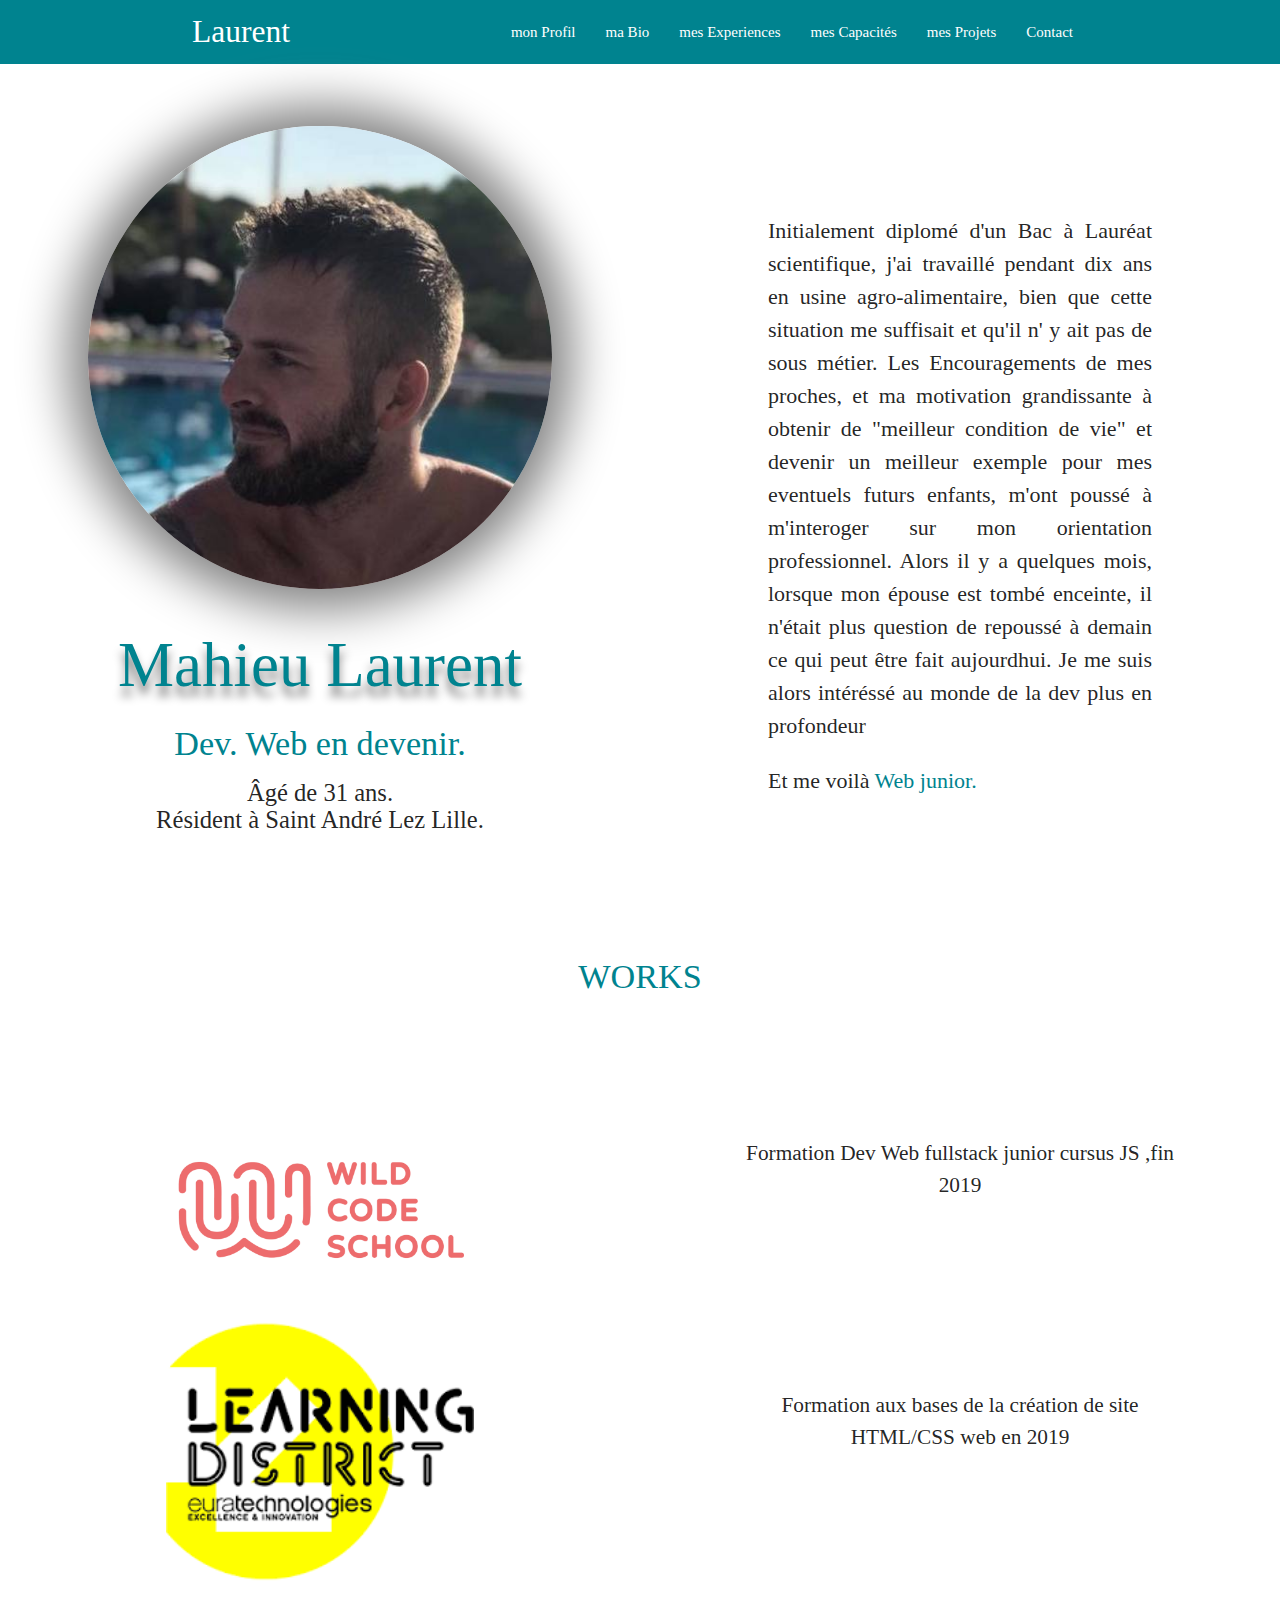
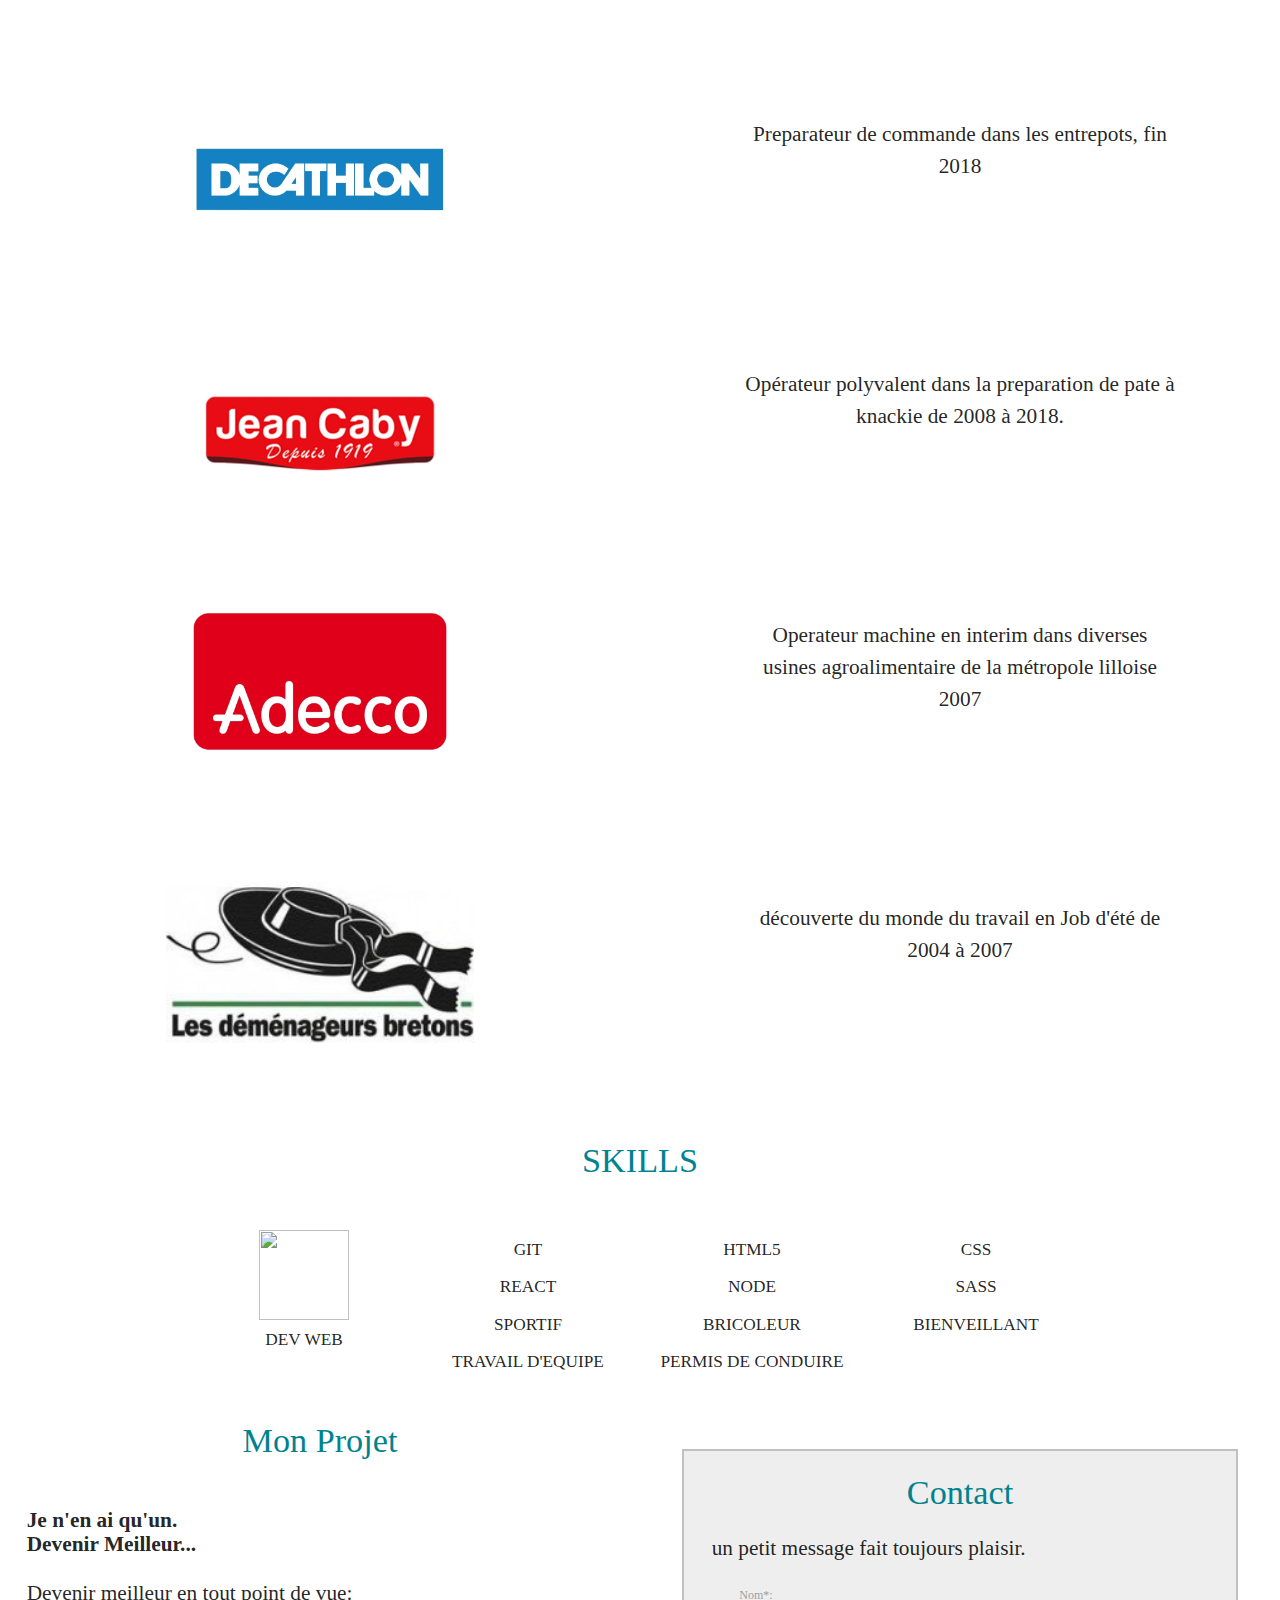
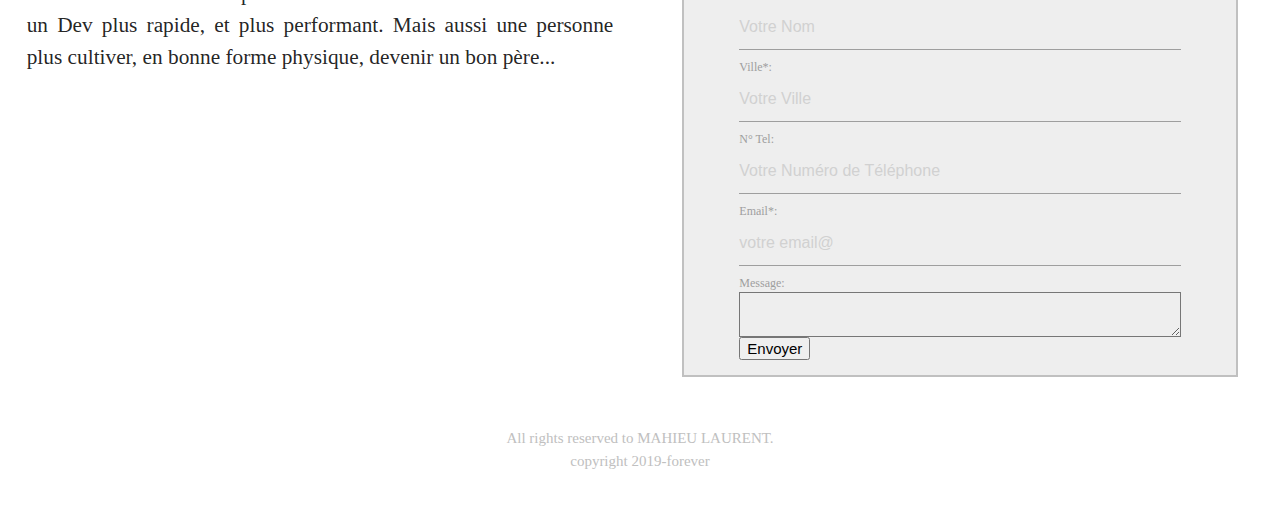
==== index.html @ 23ccf577 "changement de l'image de la wild et mise de couleur dans la fin du bio" ====
<html>
	<head>
		<title>CV de Laurent Mahieu</title>
		<meta charset="utf-8"/>
		<link rel="stylesheet" href="css/cv.css" type="text/css">
		<link rel="stylesheet" href="https://use.fontawesome.com/releases/v5.8.2/css/all.css" integrity="sha384-oS3vJWv+0UjzBfQzYUhtDYW+Pj2yciDJxpsK1OYPAYjqT085Qq/1cq5FLXAZQ7Ay" crossorigin="anonymous">
		 <!--Import Google Icon Font-->
      <link href="https://fonts.googleapis.com/icon?family=Material+Icons" rel="stylesheet">
      <!--Import materialize.css-->
      <link type="text/css" rel="stylesheet" href="css/materialize.min.css"  media="screen,projection"/>

      <!--Let browser know website is optimized for mobile-->
      <meta name="viewport" content="width=device-width, initial-scale=1.0"/>
	</head>
	
	
	<body>
		<nav class="cyan darken-3" role="navigation">
    <div class="nav-wrapper container"><a id="logo-container" href="#" class="brand-logo">Laurent</a>
      <ul class="right hide-on-med-and-down">
        <li><a href="#profil">mon Profil</a></li>
        <li><a href="#bio">ma Bio</a></li>
        <li><a href="#works">mes Experiences</a></li>
        <li><a href="#skills">mes Capacités</a></li>
        <li><a href="#project">mes Projets</a></li>
        <li><a href="#contact">Contact</a></li>
      </ul>

      <ul id="nav-mobile" class="sidenav">
		<li><a href="#profil">mon Profil</a></li>
		<li><a href="#bio">ma Bio</a></li>
        <li><a href="#works">mes Experiences</a></li>
        <li><a href="#skills">mes Capacités</a></li>
        <li><a href="#project">mes Projets</a></li>
        <li><a href="#contact">Contact</a></li>
      </ul>
      <a href="#" data-target="nav-mobile" class="sidenav-trigger"><i class="material-icons">menu</i></a>
    </div>
  </nav>
	<div class="row">
		<div id="profil" class="col s12 l6 center">
			<img src="img/profil.jpg" alt="photo de moi" />
			<h1 class="cyan-text text-darken-3">Mahieu Laurent</h1>
			<h4 class="cyan-text text-darken-3">Dev. Web en devenir.</h4>
			<h5>Âgé de 31 ans.<br>
			Résident à Saint André Lez Lille.</h5>
		</div>
		<div id="bio" class="col s12 l6">
		<p>Initialement diplomé d'un Bac à Lauréat scientifique, j'ai travaillé pendant dix ans en usine agro-alimentaire, 
			bien que cette situation me suffisait et qu'il n' y ait pas de sous métier. Les Encouragements de mes proches, 
			et ma motivation grandissante à obtenir de "meilleur condition de vie" et devenir un meilleur exemple pour 
			mes eventuels futurs enfants, m'ont poussé à m'interoger sur mon orientation professionnel. 
			Alors il y a quelques mois, lorsque mon épouse est tombé enceinte, il n'était plus question de repoussé à demain 
			ce qui peut être fait aujourdhui. Je me suis alors intéréssé au monde de la dev plus en profondeur</p>
		<p>Et me voilà <span class="cyan-text text-darken-3"> Web junior.</span></p>
		</div>
	</div>
	<div class="row">
		<div id="works" class="col s12 center">
			<h4 class="center cyan-text text-darken-3">WORKS</h4>
			<div class="row">
				<div class=" col s12 m6">
					<img src="img/wild.png" alt="Wild Code School logo" width="50%"/>
				</div>
				<div class=" col s12 m6">
						<p>Formation Dev Web fullstack junior cursus JS ,fin 2019</p>
				</div>
			</div>
			<div class="row">
				<div class=" col s12 m6">
					<img src="img/b-tech.png" alt="learning district logo" width="50%"/>
				</div>
				<div class=" col s12 m6">
						<p>Formation aux bases de la création de site HTML/CSS web en 2019</p>
				</div>
			</div>
			<div class="row">
				<div class=" col s12 m6">
					<img src="img/Decathlon.jpg" alt="Decathlon logo" width="50%"/>
				</div>
				<div class=" col s12 m6">
					<p>Preparateur de commande dans les entrepots, fin 2018</p>
				</div>
			</div>
			<div class="row">
				<div class=" col s12 m6">
					<img src="img/jeancaby.jpg" alt="Jean Caby logo" width="50%"/>
				</div>
				<div class=" col s12 m6">
					<p>Opérateur polyvalent dans la preparation de pate à knackie de 2008 à 2018.</p>
				</div>
			</div>
			<div class="row">
				<div class=" col s12 m6">
					<img src="img/adecco.jpg" alt="Adecco logo" width="50%"/>
				</div>
				<div class=" col s12 m6">
					<p>Operateur machine en interim dans diverses usines agroalimentaire de la métropole lilloise 2007</p>
				</div>
			</div>
			<div class="row">
				<div class=" col s12 m6">
					<img src="img/demenageur.jpg" alt="Déménageurs Bretons logo" width="50%"/>
				</div>
				<div class=" col s12 m6">
					<p>découverte du monde du travail en Job d'été de 2004 à 2007</p>
				</div>
			</div>
		</div>
	</div>	
	<div id="skills">
		<h4 class="center s12 m12 l12 cyan-text text-darken-3">SKILLS</h4>
		<div class="container">
			<div class="row">
				<div class="col s6 m3 center">
					<img src="https://www.sudwatsu.com/images/weblogo.png" width="90px">
					<h6>DEV WEB</h6>
				</div>
				<div class="col s6 m3 center">
					<i class="fab fa-git-square fa-5x"></i>
					<h6>GIT</h6>
				</div>
				<div class="col s6 m3 center">
					<i class="fab fa-html5 fa-5x"></i>
					<h6>HTML5</h6>
				</div>
				<div class="col s6 m3 center">
					<i class="fab fa-css3-alt fa-5x"></i>
					<h6>CSS </h6>
				</div>
				<div class="col s6 m3 center">
					<i class="fab fa-react fa-5x"></i>
					<h6>REACT </h6>
				</div>
				<div class="col s6 m3 center">
					<i class="fab fa-node fa-5x"></i>
					<h6>NODE</h6>
				</div>
				<div class="col s6 m3 center">
					<i class="fab fa-sass fa-5x"></i>
					<h6>SASS</h6>
				</div>
				<div class="col s6 m3 center">
					<i class="fas fa-running fa-5x"></i>
					<h6>SPORTIF</h6>
				</div>
				<div class="col s6 m3 center">
					<i class="fas fa-hammer fa-5x"></i>
					<h6>BRICOLEUR</h6>
				</div>
				
				<div class="col s6 m3 center">
					<i class="fas fa-hands-helping fa-5x"></i>
					<h6>BIENVEILLANT</h6>
				</div>
				<div class="col s6 m3 center">
					<i class="fas fa-users fa-5x"></i>
					<h6>TRAVAIL D'EQUIPE</h6>
				</div>
				<div class="col s6 m3 center">
					<i class="fas fa-car fa-5x"></i>
					<h6>PERMIS DE CONDUIRE</h6>
				</div>
			</div>
		</div>
	</div>
	<div class="row">
		<div id="project" class="col s12 m6">
			<h4 class="center cyan-text text-darken-3">Mon Projet</h4>
			<h6>Je n'en ai qu'un.<br>Devenir Meilleur...</h6>
			<p>Devenir meilleur en tout point de vue:<br> 
			un Dev plus rapide, et plus performant. Mais aussi une personne plus cultiver, 
			en bonne forme physique, devenir un bon père...</p>
		<!--	<img class="hache" src="img/hache.jpg" alt="l'hache prise" width="30%" />
			<img class="echo" src="img/annaëlle.jpg" alt="1ère echo" width="30%" />
			<img class="ln" src="img/ln.jpg" alt="nous" width="30%" />-->
		
		</div>
		<div id="section4" class="col s12 m6">
		<div id="contact" class="grey lighten-3">
				<h4 class="center cyan-text text-darken-3">Contact </h4>
					<p>un petit message fait toujours plaisir.</p>
				  <div class="wrapper">
					<div id="contact_form">
					<form name="form1" id="ff" method="POST" action="mailto:mahieu.l@hotmail.fr">
					
						<label>
							<span>Nom*:</span>
							<input type="text" placeholder="Votre Nom" name="name" id="name" required >
						</label>
				 
						<label>
							<span>Ville*:</span>
							<input type="text" placeholder="Votre Ville" name="city" id="city" required>
						</label>
				 
						<label>
							<span>N° Tel:</span>
							<input type="tel" placeholder="Votre Numéro de Téléphone" name="phone" id="phone">
						</label>
				 
						<label>
							<span>Email*:</span>
							<input type="email" placeholder="votre email@" name="email" id="email" required>
						</label>
				 
						<label>
							<span>Message:</span><br>
							<textarea name="monmessage" id="monmessage" rows="4" cols="60"></textarea>
					   </label>
						<input class="sendButton" type="submit" name="Submit" value="Envoyer">
				 
					</form>
					</div>
				   </div>
				 
				</div>
	</div>
	<footer>
			<p>All rights reserved to MAHIEU LAURENT.<br>
			copyright <i class="far fa-copyright"></i> 2019-forever</p>
	</footer>
	
	
	<script src="https://code.jquery.com/jquery-2.1.1.min.js"></script>
	<script src="../../bin/materialize.js"></script>
	<script src="js/init.js"></script>	
	<!--JavaScript at end of body for optimized loading-->
    <script type="text/javascript" src="js/materialize.min.js"></script>
	</body>
</html>
---- css/cv.css ----
body{background-color: white;}

nav{background-color: silver;}
*{font-family:times }



#profil{background-color: white;}
#profil img{width:75%;
	border-radius:100%;
	box-shadow: 0 0 50px 20px grey;
	margin-top: 10%;
	-webkit-transition: all 0.7s linear;
	transition: all 0.7s linear 0s;}
#profil img:hover{-webkit-transform: scale(1.1);			/* scale =echelle, la taille*/
	transform: scale(1.1);
	box-shadow: 0 0 50px 5px grey;}
#profil h1{text-shadow: 0px 10px 10px grey;}
#profil h5{margin-bottom: 10%}





#bio{background-color: white;
	text-align: justify;
	font-size: 16.5pt;
	padding: 10% 10% 0% 10%;}




#works{background-color: white;
	padding-top: 20px;
	padding-bottom: 50px}
#works h4{margin-bottom: 50px;}
#works p{font-size: 16pt;
	margin:15% 15% 12% 15%;}



#skills{background-color: white;}
#skills h4{ margin-bottom: 50px;}
#skills i{color: #0084C8;
	margin-top: 20px;}


	
#project{background-color: white}

#project h6{font-size: 16pt;
	font-weight:bold;
	margin-top: 50px;
	margin-left: 2.5%;}
#project p{font-size: 16pt;
	text-align: justify;
	margin-left: 2.5%;
	margin-right: 2.5%;}
#project img{margin-left: 2.5%;
	margin-bottom: 50px;
	-webkit-transition: all 0.7s linear;
	transition: all 0.7s linear 0s;}
.echo:hover{-webkit-transform: scale(2);
	transform: scale(2);}
.hache:hover{-webkit-transform: scale(2) translate(50%);
	transform: scale(2) translate(50%);}
.ln:hover{-webkit-transform: scale(2) translate(-50%);
	transform: scale(2) translate(-50%);}



#contact{width:90%;
	background-color: white;
	border:2px solid silver;
	margin-top:50px;
	margin-bottom: 50px;
	margin-left: 5%;
	margin-right: 5%;}
#contact p{font-size: 16pt;
	margin-left: 5%;}


.wrapper{width:80%;
	margin-left: 10%;}


footer{background-color: white;
	color:silver;
	text-align: center;}
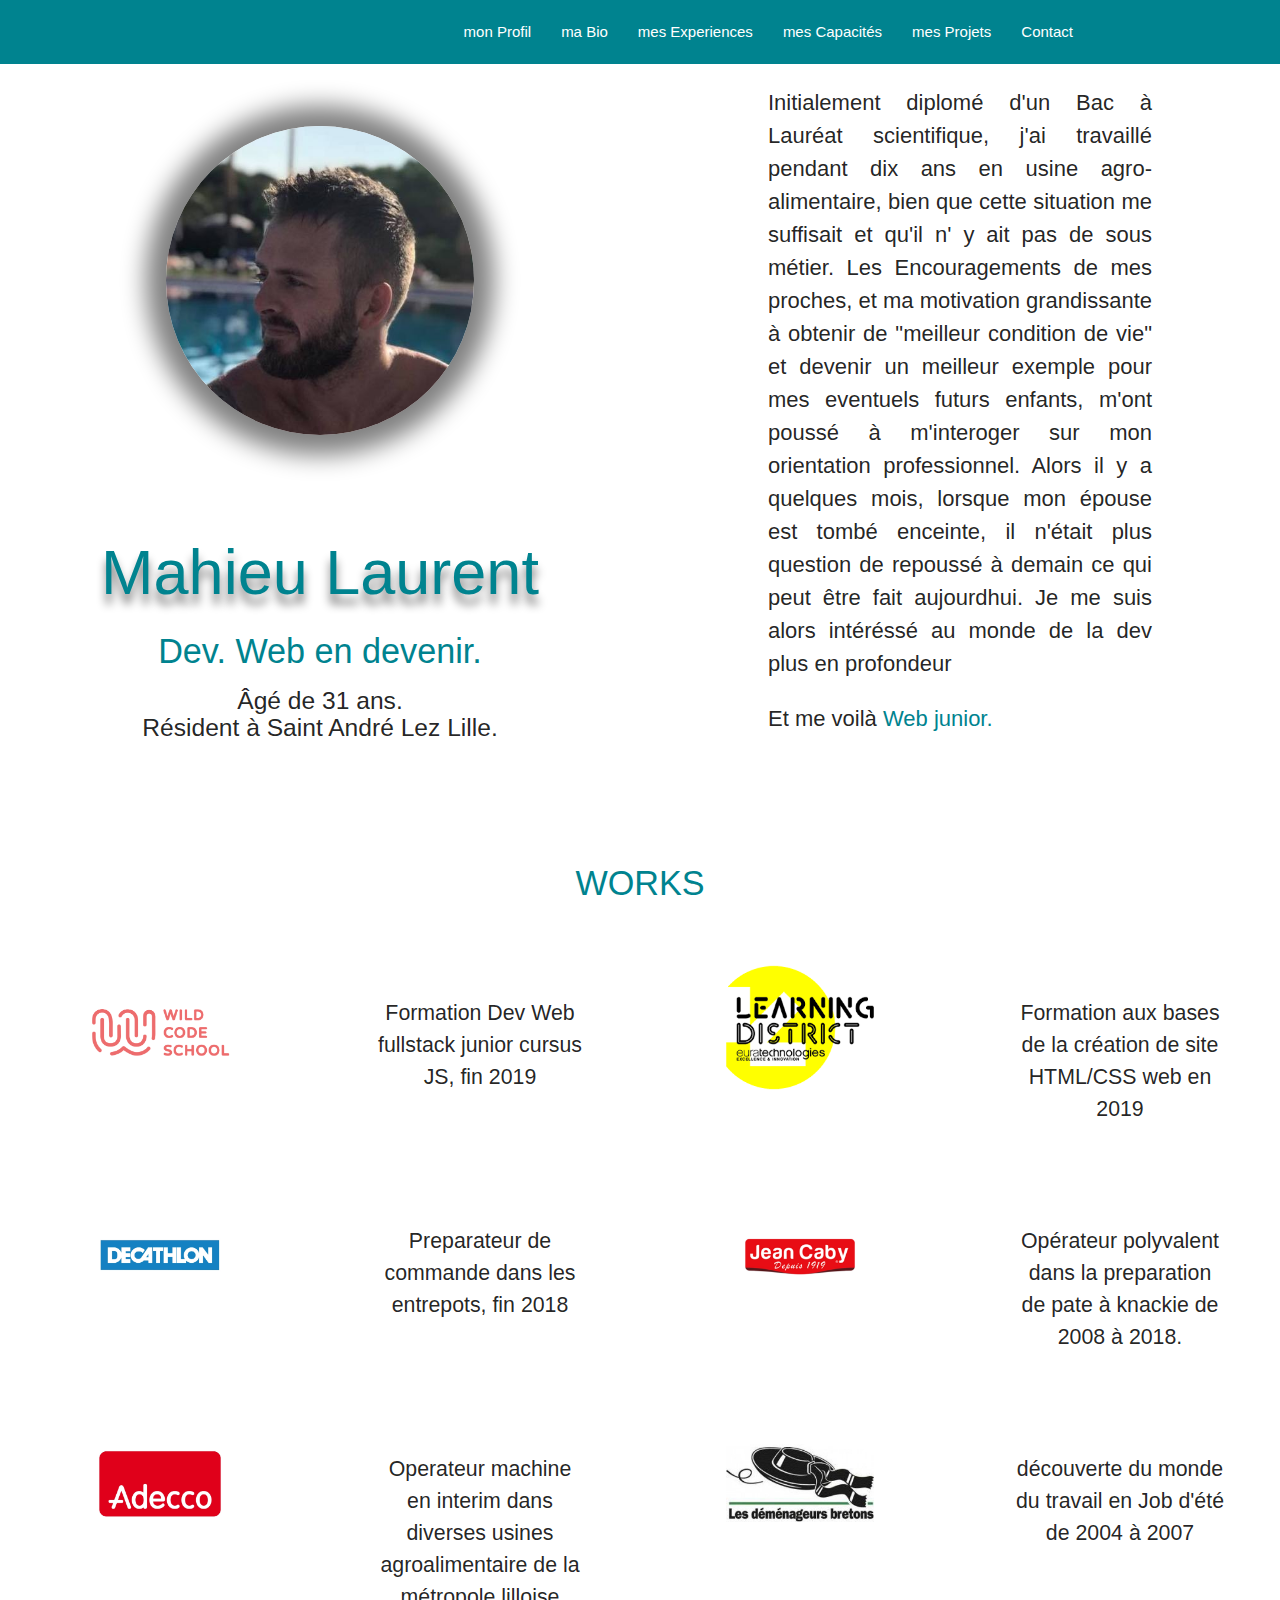
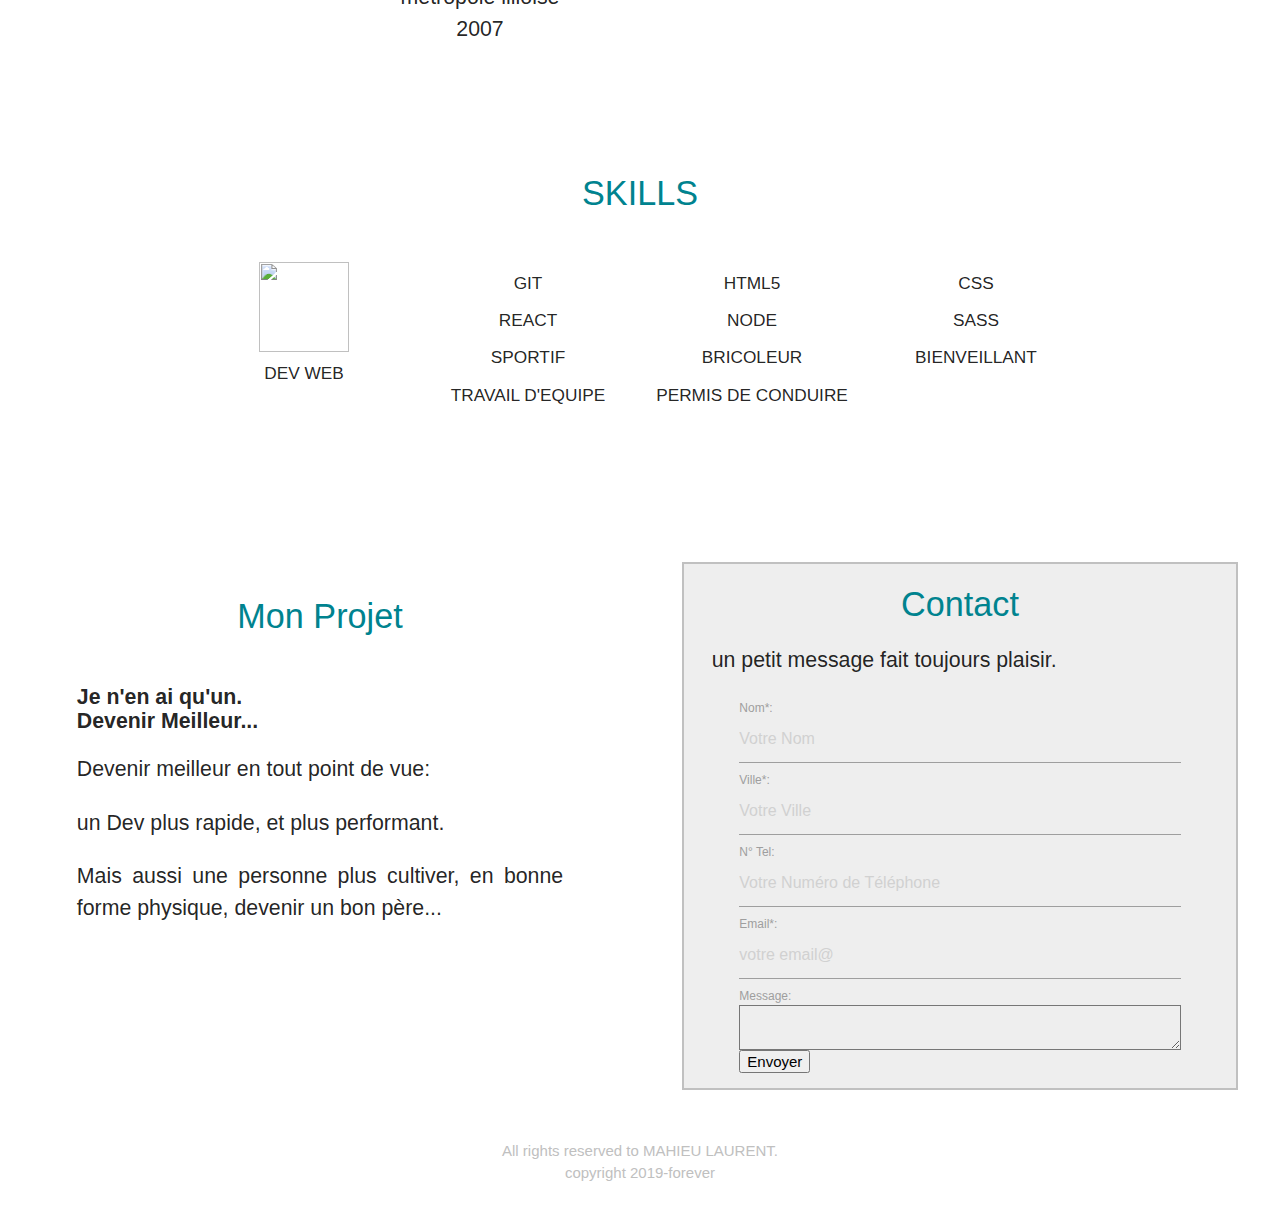
==== commit e51524d4: "ajout linkedin + petit ajustement .." ====
--- a/index.html
+++ b/index.html
@@ -16,8 +16,8 @@
 	
 	<body>
 		<nav class="cyan darken-3" role="navigation">
-    <div class="nav-wrapper container"><a id="logo-container" href="#" class="brand-logo">Laurent</a>
-      <ul class="right hide-on-med-and-down">
+    <div class="nav-wrapper container">
+	  <ul class="right hide-on-med-and-down">
         <li><a href="#profil">mon Profil</a></li>
         <li><a href="#bio">ma Bio</a></li>
         <li><a href="#works">mes Experiences</a></li>
@@ -59,50 +59,44 @@
 		<div id="works" class="col s12 center">
 			<h4 class="center cyan-text text-darken-3">WORKS</h4>
 			<div class="row">
-				<div class=" col s12 m6">
+				<div class=" col s12 m3">
 					<img src="img/wild.png" alt="Wild Code School logo" width="50%"/>
 				</div>
-				<div class=" col s12 m6">
-						<p>Formation Dev Web fullstack junior cursus JS ,fin 2019</p>
-				</div>
-			</div>
-			<div class="row">
-				<div class=" col s12 m6">
+				<div class=" col s12 m3">
+						<p>Formation Dev Web fullstack junior cursus JS, fin 2019</p>
+				</div>
+				<div class=" col s12 m3">
 					<img src="img/b-tech.png" alt="learning district logo" width="50%"/>
 				</div>
-				<div class=" col s12 m6">
+				<div class=" col s12 m3">
 						<p>Formation aux bases de la création de site HTML/CSS web en 2019</p>
 				</div>
 			</div>
 			<div class="row">
-				<div class=" col s12 m6">
+				<div class=" col s12 m3">
 					<img src="img/Decathlon.jpg" alt="Decathlon logo" width="50%"/>
 				</div>
-				<div class=" col s12 m6">
+				<div class=" col s12 m3">
 					<p>Preparateur de commande dans les entrepots, fin 2018</p>
 				</div>
-			</div>
-			<div class="row">
-				<div class=" col s12 m6">
+				<div class=" col s12 m3">
 					<img src="img/jeancaby.jpg" alt="Jean Caby logo" width="50%"/>
 				</div>
-				<div class=" col s12 m6">
+				<div class=" col s12 m3">
 					<p>Opérateur polyvalent dans la preparation de pate à knackie de 2008 à 2018.</p>
 				</div>
 			</div>
 			<div class="row">
-				<div class=" col s12 m6">
+				<div class=" col s12 m3">
 					<img src="img/adecco.jpg" alt="Adecco logo" width="50%"/>
 				</div>
-				<div class=" col s12 m6">
+				<div class=" col s12 m3">
 					<p>Operateur machine en interim dans diverses usines agroalimentaire de la métropole lilloise 2007</p>
 				</div>
-			</div>
-			<div class="row">
-				<div class=" col s12 m6">
+				<div class=" col s12 m3">
 					<img src="img/demenageur.jpg" alt="Déménageurs Bretons logo" width="50%"/>
 				</div>
-				<div class=" col s12 m6">
+				<div class=" col s12 m3">
 					<p>découverte du monde du travail en Job d'été de 2004 à 2007</p>
 				</div>
 			</div>
@@ -168,12 +162,10 @@
 		<div id="project" class="col s12 m6">
 			<h4 class="center cyan-text text-darken-3">Mon Projet</h4>
 			<h6>Je n'en ai qu'un.<br>Devenir Meilleur...</h6>
-			<p>Devenir meilleur en tout point de vue:<br> 
-			un Dev plus rapide, et plus performant. Mais aussi une personne plus cultiver, 
+			<p>Devenir meilleur en tout point de vue:</p> 
+			<p>un Dev plus rapide, et plus performant.</p>
+			<p>Mais aussi une personne plus cultiver, 
 			en bonne forme physique, devenir un bon père...</p>
-		<!--	<img class="hache" src="img/hache.jpg" alt="l'hache prise" width="30%" />
-			<img class="echo" src="img/annaëlle.jpg" alt="1ère echo" width="30%" />
-			<img class="ln" src="img/ln.jpg" alt="nous" width="30%" />-->
 		
 		</div>
 		<div id="section4" class="col s12 m6">
@@ -217,8 +209,10 @@
 				</div>
 	</div>
 	<footer>
+			<a href="https://www.linkedin.com/in/laurent-mahieu-052843135/"><i class="fab fa-linkedin fa-3x"></i></a>
 			<p>All rights reserved to MAHIEU LAURENT.<br>
 			copyright <i class="far fa-copyright"></i> 2019-forever</p>
+			
 	</footer>
 	
 	
--- a/css/cv.css
+++ b/css/cv.css
@@ -1,15 +1,15 @@
 body{background-color: white;}
 
 nav{background-color: silver;}
-*{font-family:times }
+*{font-family:Helvetica, Arial, sans-serif}
 
 
 
 #profil{background-color: white;}
-#profil img{width:75%;
+#profil img{width:50%;
 	border-radius:100%;
-	box-shadow: 0 0 50px 20px grey;
-	margin-top: 10%;
+	box-shadow: 0 0 25px 20px grey;
+	margin: 10%;
 	-webkit-transition: all 0.7s linear;
 	transition: all 0.7s linear 0s;}
 #profil img:hover{-webkit-transform: scale(1.1);			/* scale =echelle, la taille*/
@@ -25,7 +25,7 @@
 #bio{background-color: white;
 	text-align: justify;
 	font-size: 16.5pt;
-	padding: 10% 10% 0% 10%;}
+	padding: 0 10% 0% 10%;}
 
 
 
@@ -39,15 +39,15 @@
 
 
 
-#skills{background-color: white;}
+#skills{background-color: white; margin-bottom: 100px;}
 #skills h4{ margin-bottom: 50px;}
 #skills i{color: #0084C8;
 	margin-top: 20px;}
 
 
 	
-#project{background-color: white}
-
+#project{background-color: white;
+	padding: 5%;}
 #project h6{font-size: 16pt;
 	font-weight:bold;
 	margin-top: 50px;
@@ -56,17 +56,6 @@
 	text-align: justify;
 	margin-left: 2.5%;
 	margin-right: 2.5%;}
-#project img{margin-left: 2.5%;
-	margin-bottom: 50px;
-	-webkit-transition: all 0.7s linear;
-	transition: all 0.7s linear 0s;}
-.echo:hover{-webkit-transform: scale(2);
-	transform: scale(2);}
-.hache:hover{-webkit-transform: scale(2) translate(50%);
-	transform: scale(2) translate(50%);}
-.ln:hover{-webkit-transform: scale(2) translate(-50%);
-	transform: scale(2) translate(-50%);}
-
 
 
 #contact{width:90%;
@@ -86,4 +75,5 @@
 
 footer{background-color: white;
 	color:silver;
-	text-align: center;}+	text-align: center;}
+.fa-linkedin{color: navy;}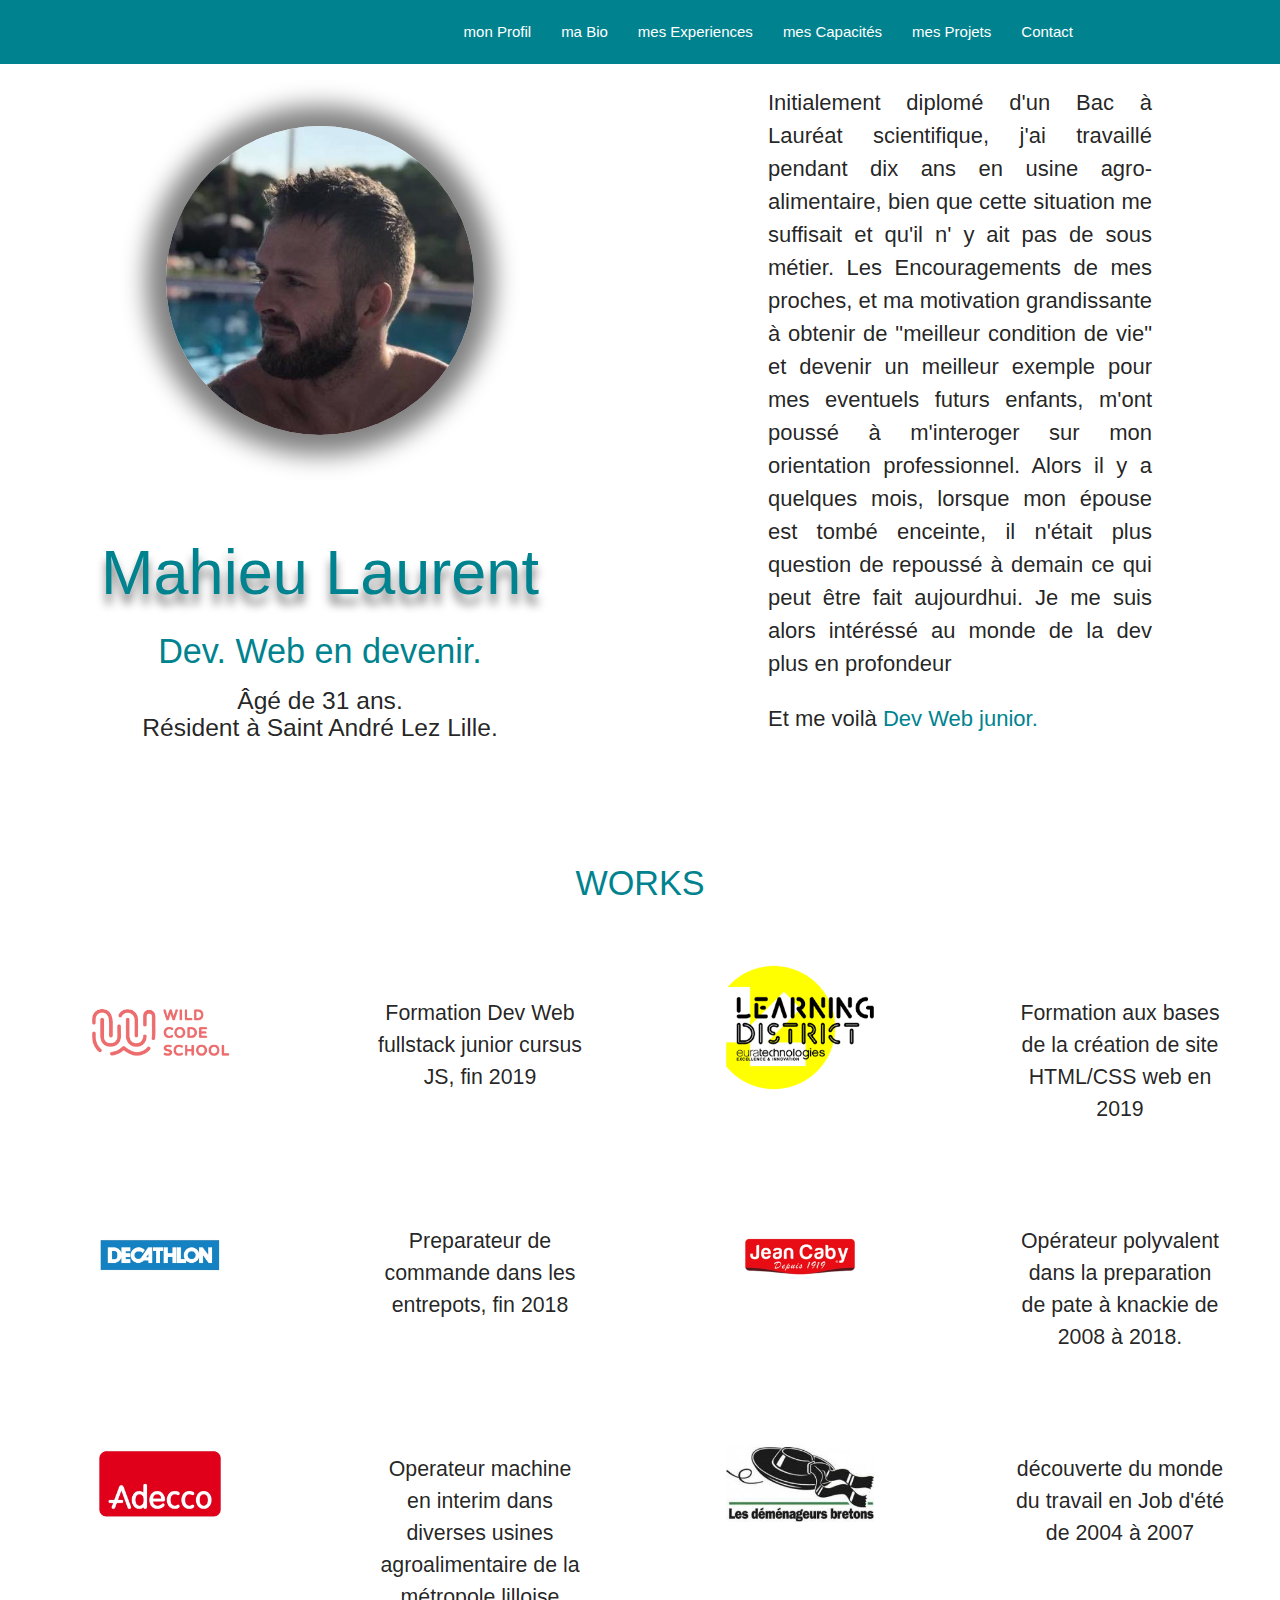
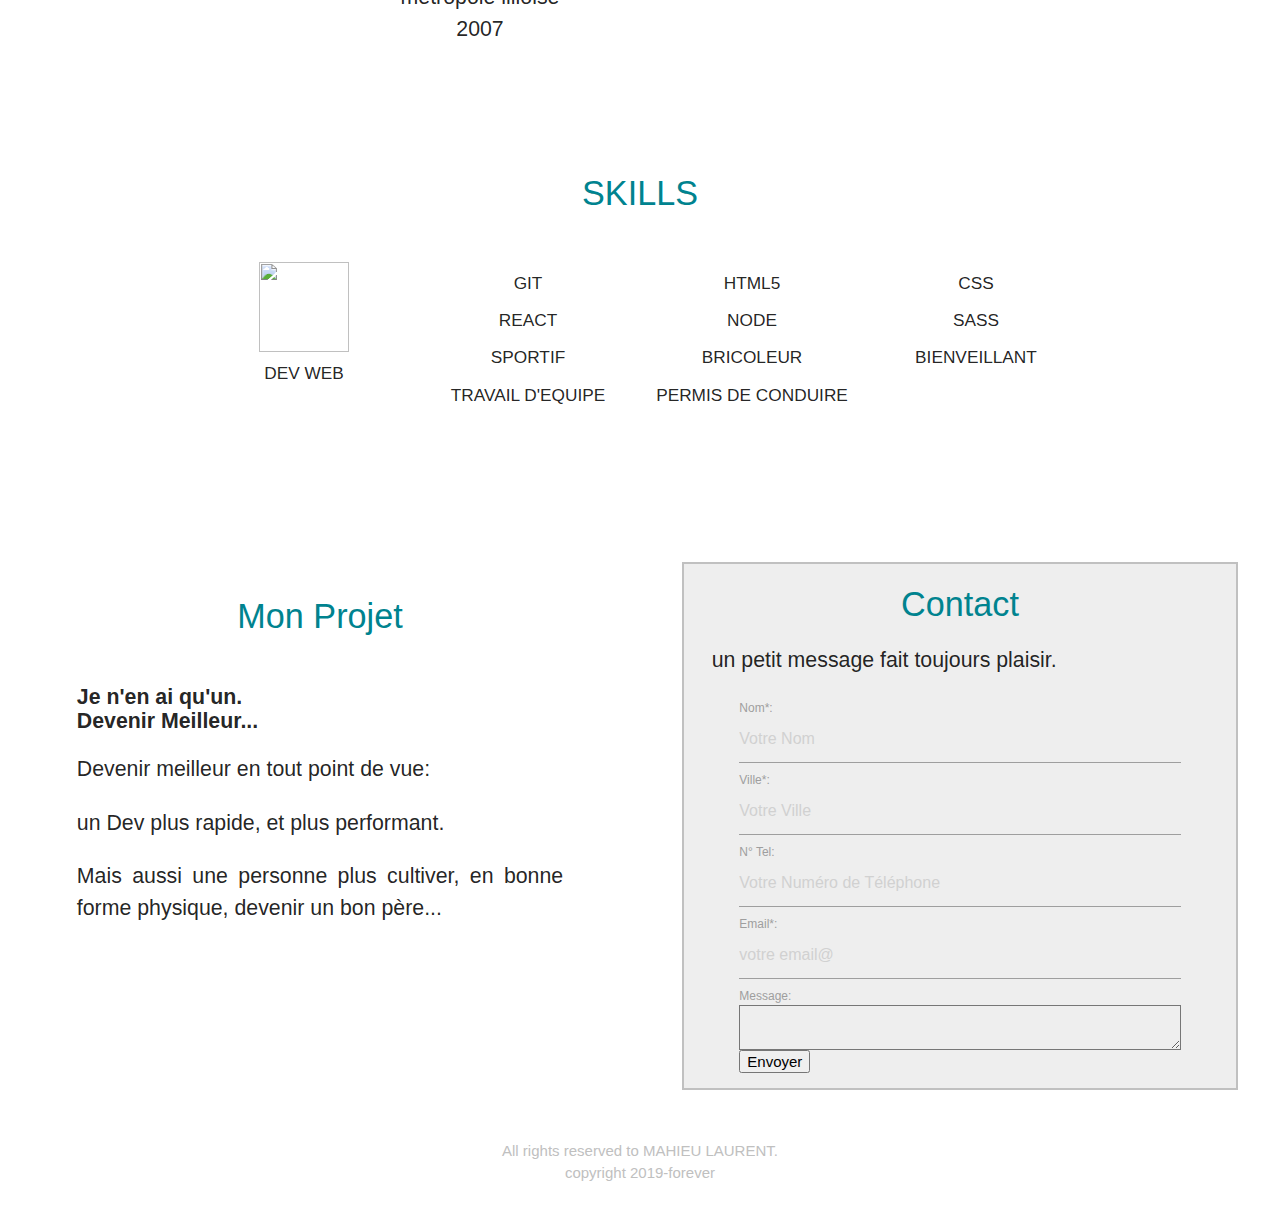
==== commit 305c2a03: "j'avais oublié un mot dans le bio" ====
--- a/index.html
+++ b/index.html
@@ -52,7 +52,7 @@
 			mes eventuels futurs enfants, m'ont poussé à m'interoger sur mon orientation professionnel. 
 			Alors il y a quelques mois, lorsque mon épouse est tombé enceinte, il n'était plus question de repoussé à demain 
 			ce qui peut être fait aujourdhui. Je me suis alors intéréssé au monde de la dev plus en profondeur</p>
-		<p>Et me voilà <span class="cyan-text text-darken-3"> Web junior.</span></p>
+		<p>Et me voilà <span class="cyan-text text-darken-3"> Dev Web junior.</span></p>
 		</div>
 	</div>
 	<div class="row">
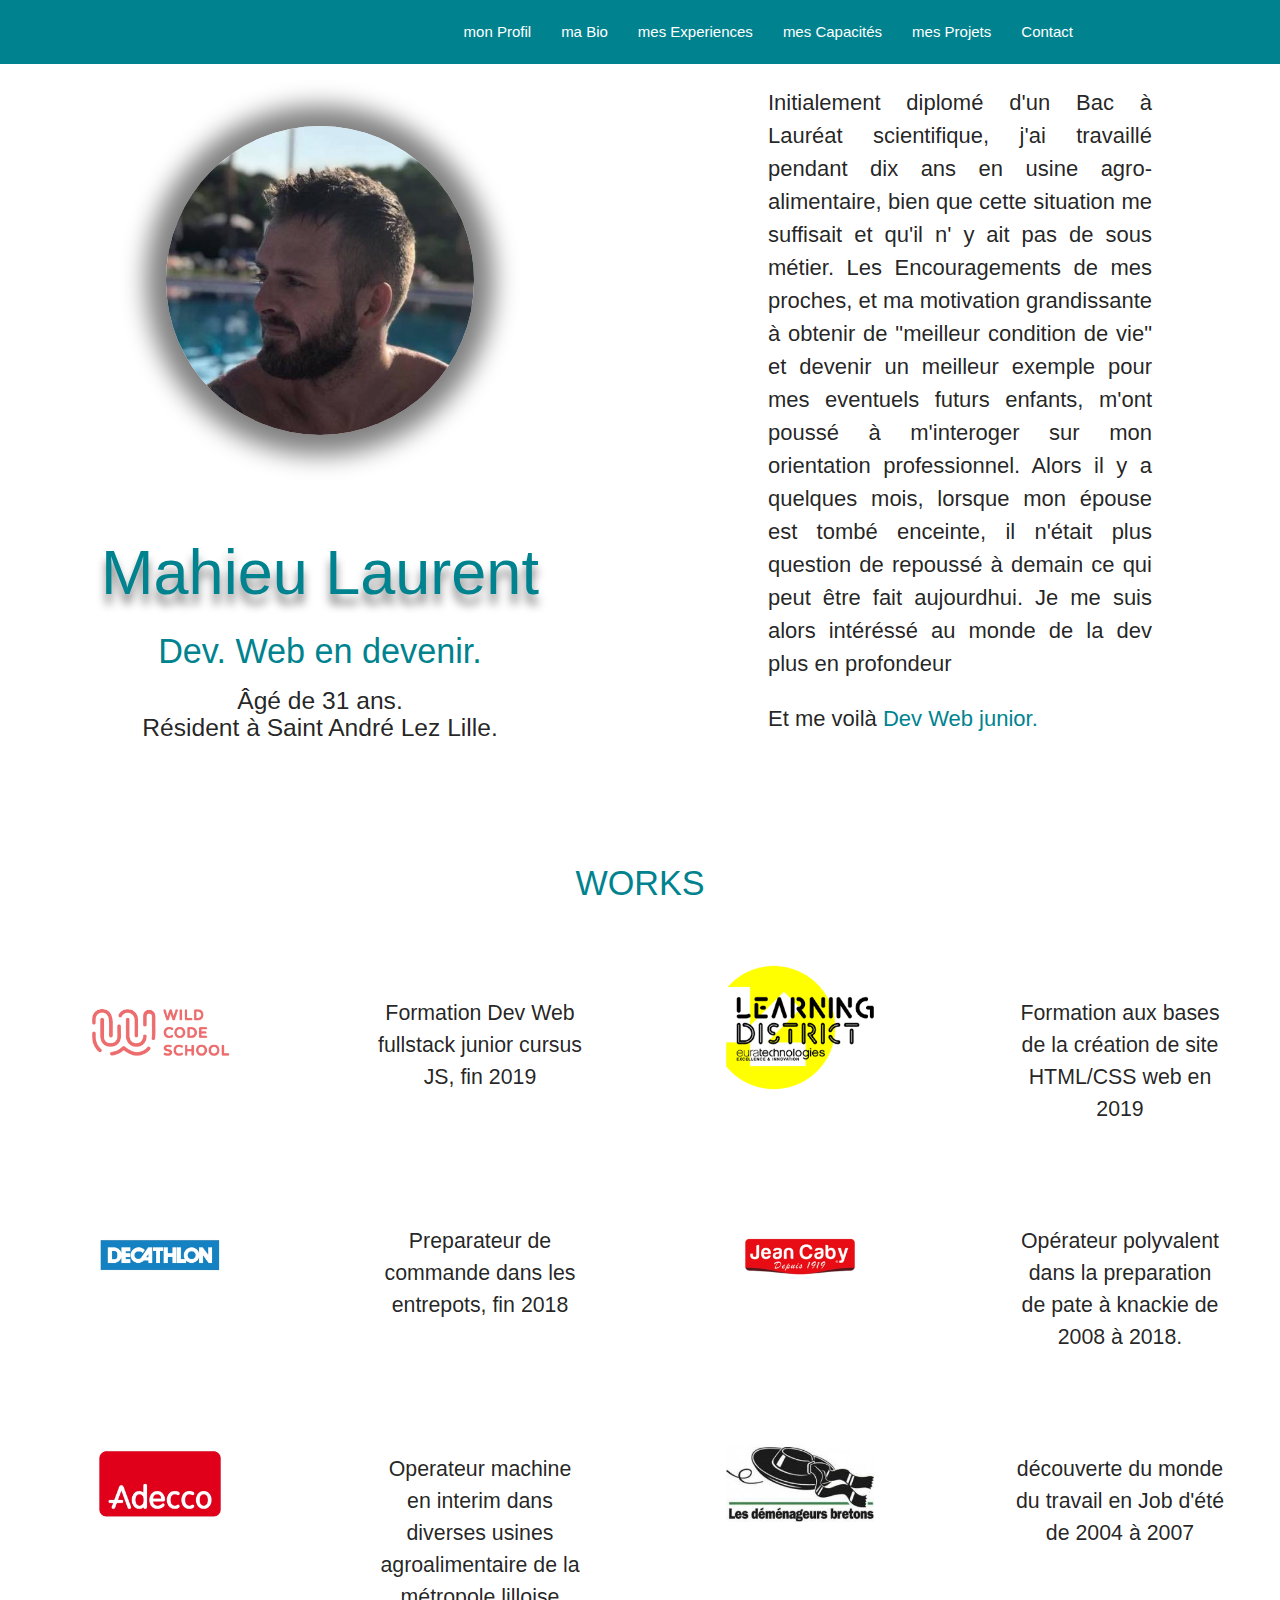
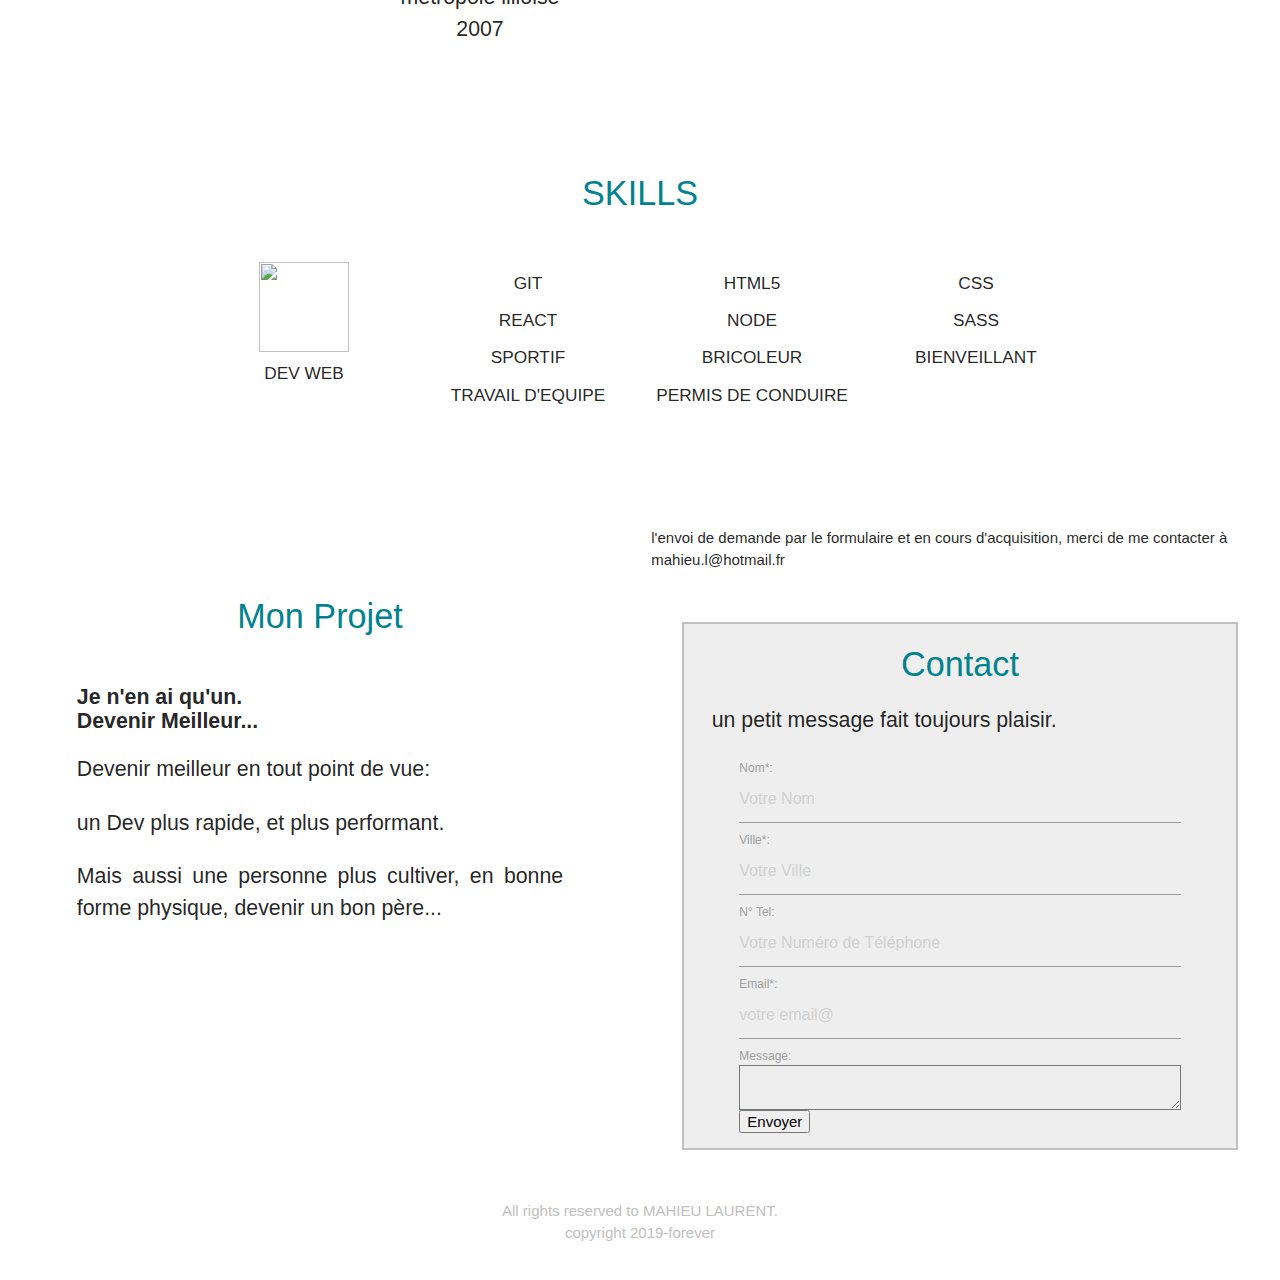
==== commit 6fb8483a: "petit message pour le form" ====
--- a/index.html
+++ b/index.html
@@ -169,6 +169,7 @@
 		
 		</div>
 		<div id="section4" class="col s12 m6">
+			<p class="info">l'envoi de demande par le formulaire et en cours d'acquisition, merci de me contacter à mahieu.l@hotmail.fr</p>
 		<div id="contact" class="grey lighten-3">
 				<h4 class="center cyan-text text-darken-3">Contact </h4>
 					<p>un petit message fait toujours plaisir.</p>
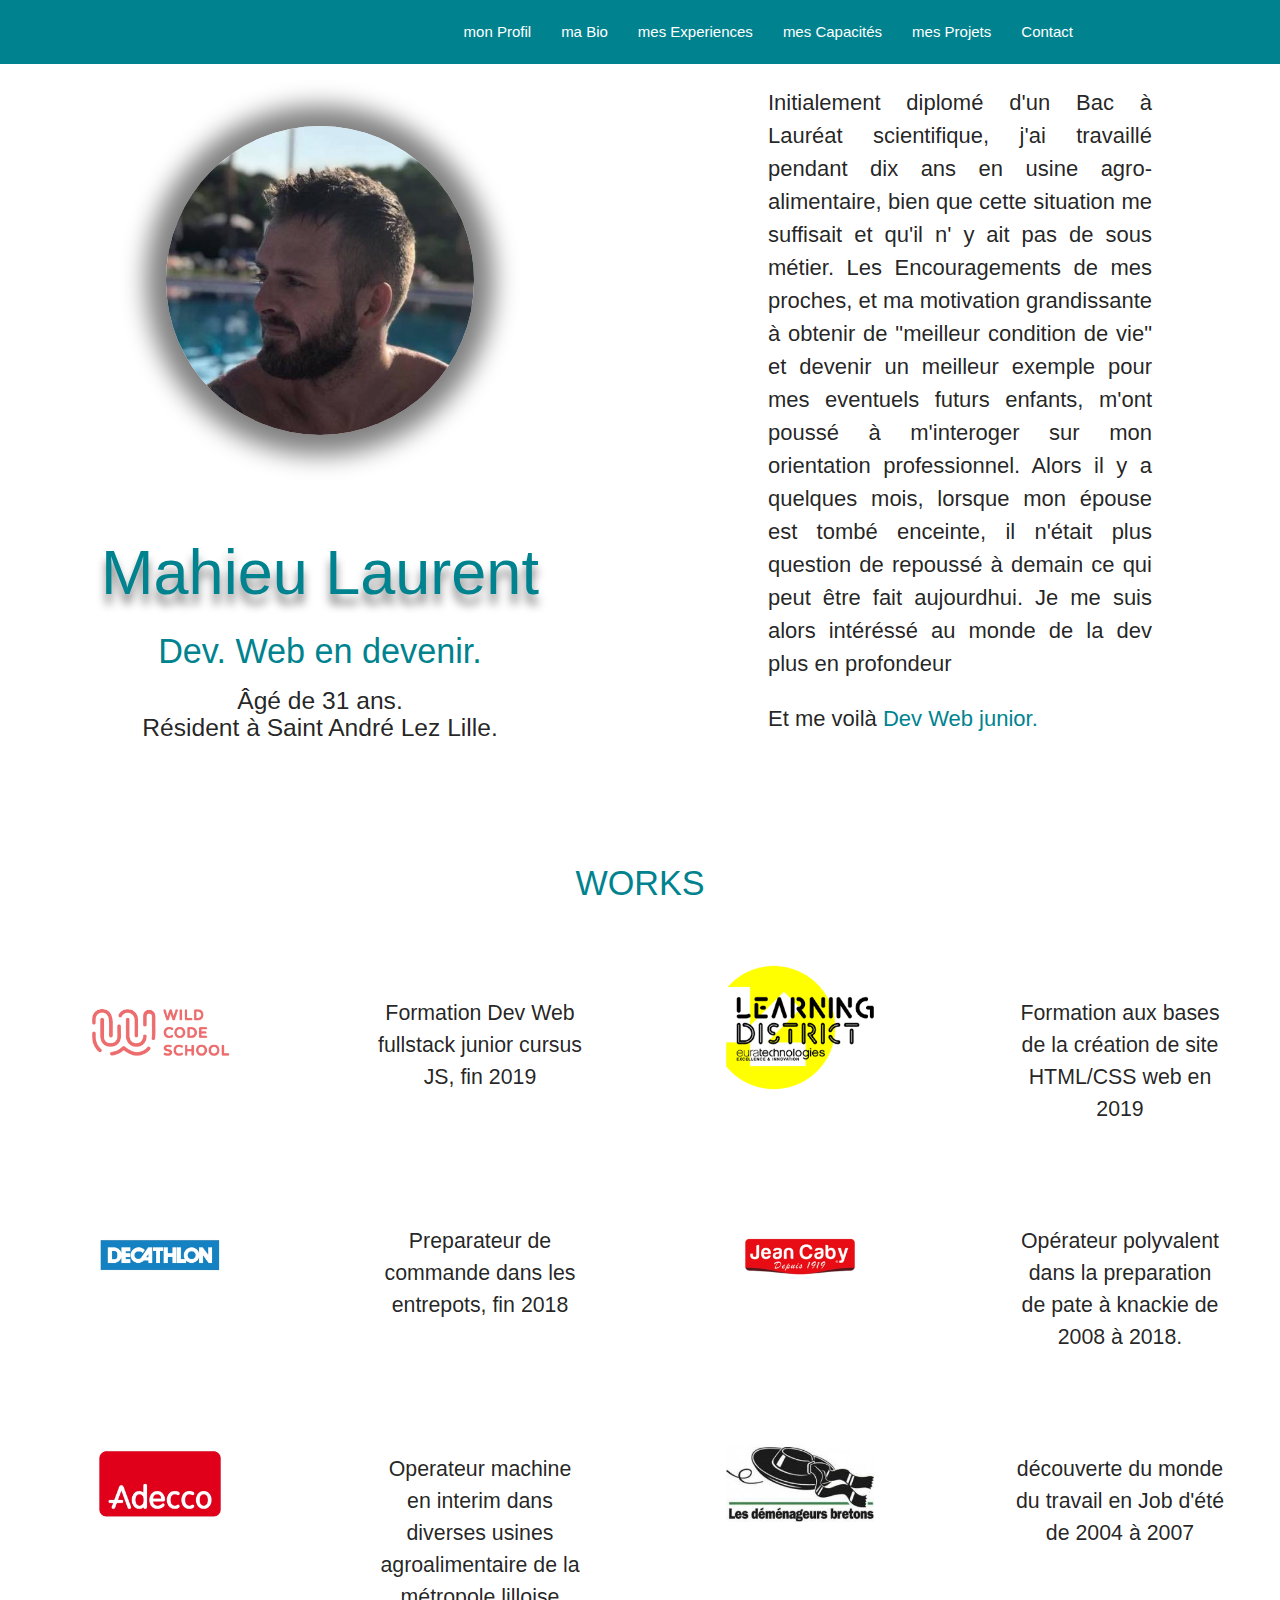
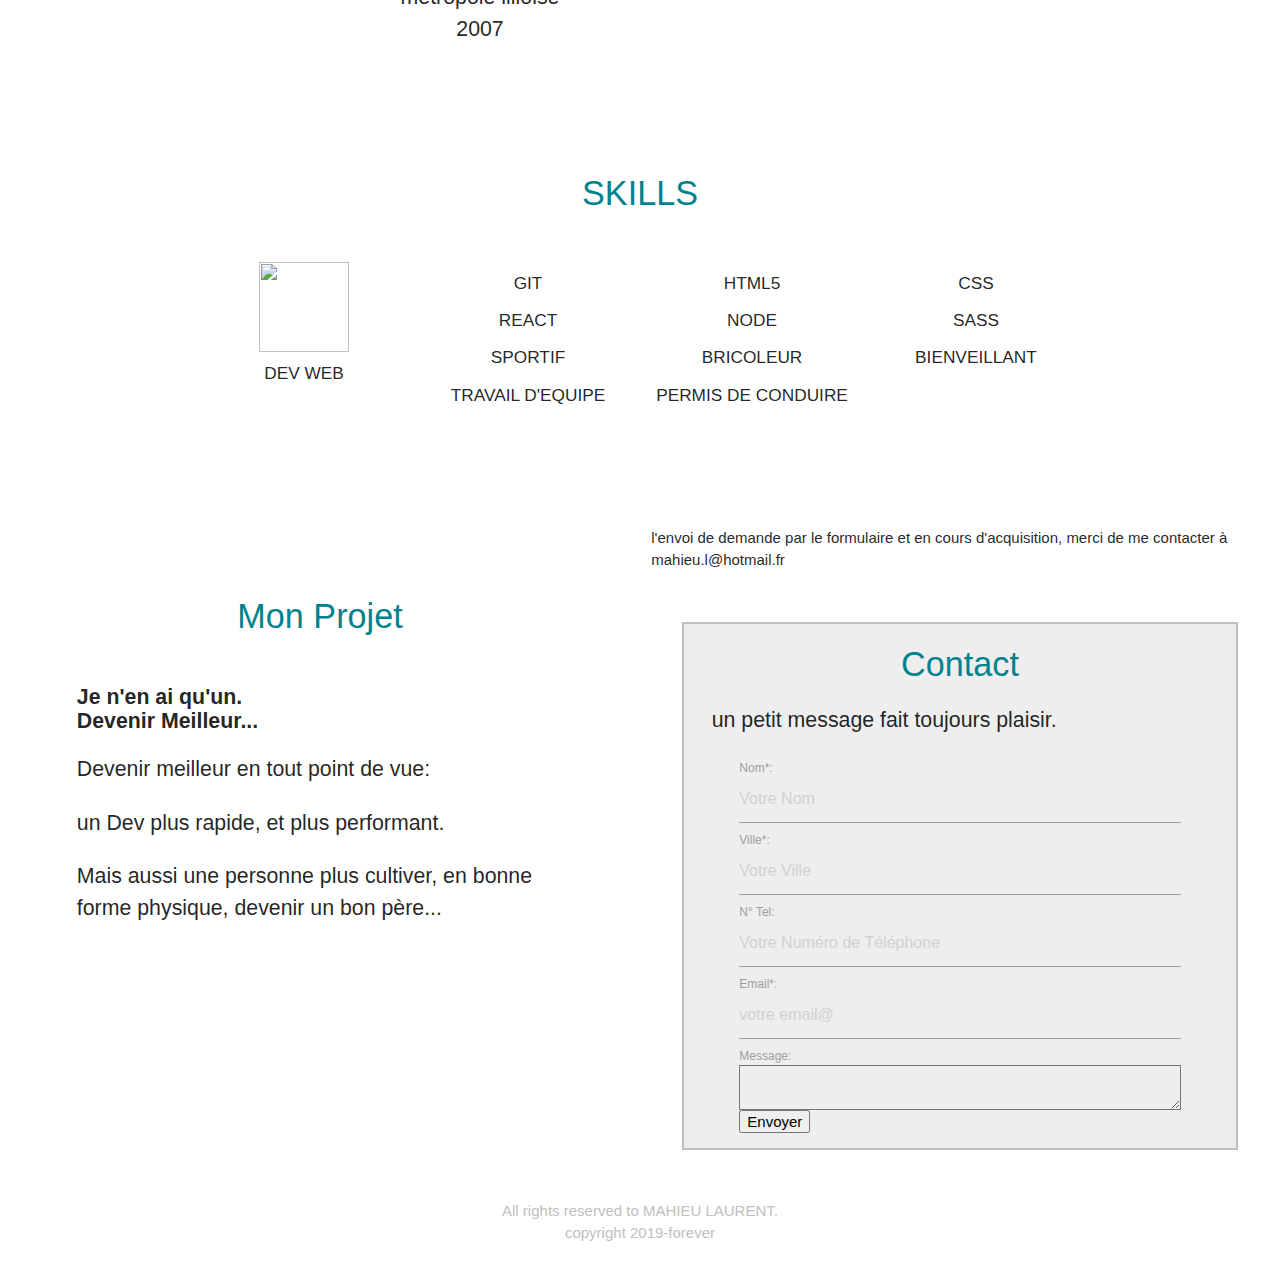
==== commit 7c8b9222: "no" ====
--- a/index.html
+++ b/index.html
@@ -209,13 +209,18 @@
 				 
 				</div>
 	</div>
+	<section>
+		<a id="upPage" href ="#">
+			<i class="fas fa-chevron-circle-up fa-2x"></i>
+		</a>
+	</section>
 	<footer>
-			<a href="https://www.linkedin.com/in/laurent-mahieu-052843135/"><i class="fab fa-linkedin fa-3x"></i></a>
-			<p>All rights reserved to MAHIEU LAURENT.<br>
-			copyright <i class="far fa-copyright"></i> 2019-forever</p>
-			
+		<a href="https://www.linkedin.com/in/laurent-mahieu-052843135/"><i class="fab fa-linkedin fa-3x"></i></a>
+		<p>All rights reserved to MAHIEU LAURENT.<br>
+		copyright <i class="far fa-copyright"></i> 2019-forever</p>
 	</footer>
 	
+
 	
 	<script src="https://code.jquery.com/jquery-2.1.1.min.js"></script>
 	<script src="../../bin/materialize.js"></script>
--- a/css/cv.css
+++ b/css/cv.css
@@ -53,7 +53,6 @@
 	margin-top: 50px;
 	margin-left: 2.5%;}
 #project p{font-size: 16pt;
-	text-align: justify;
 	margin-left: 2.5%;
 	margin-right: 2.5%;}
 
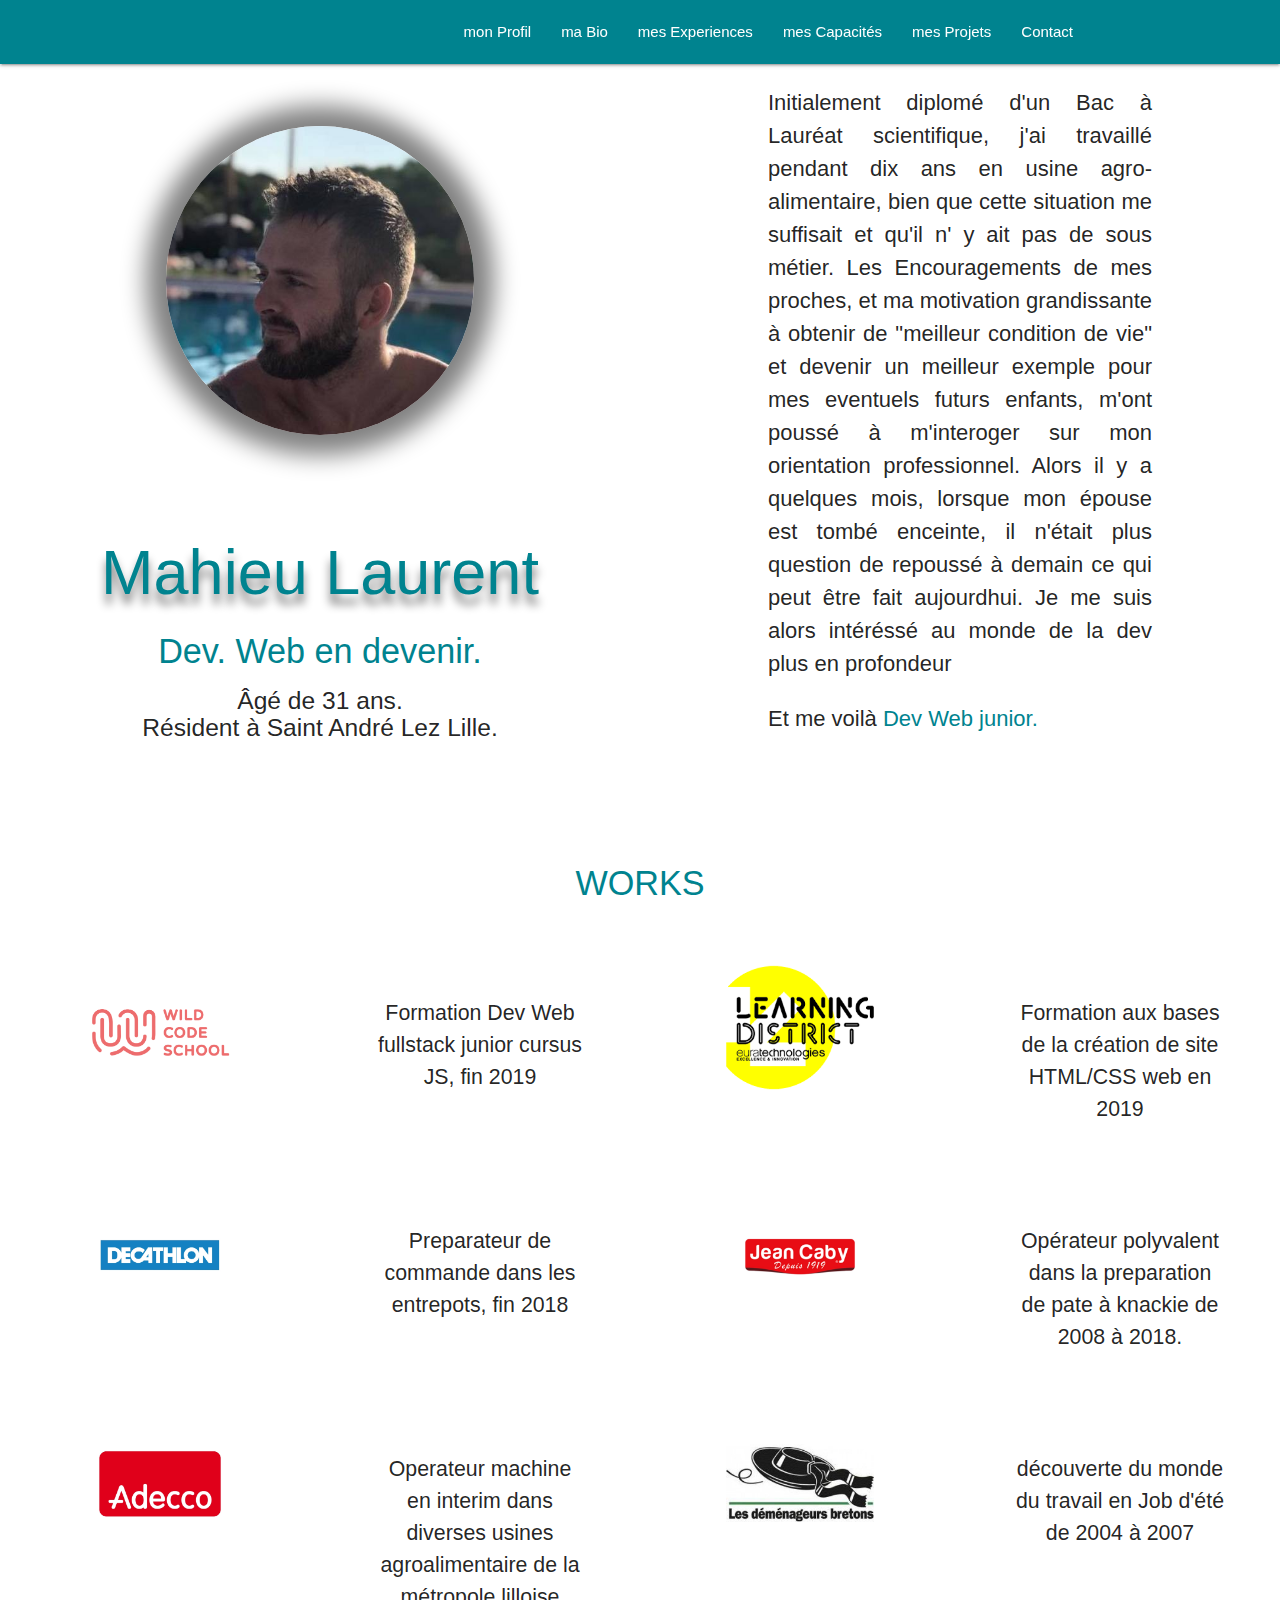
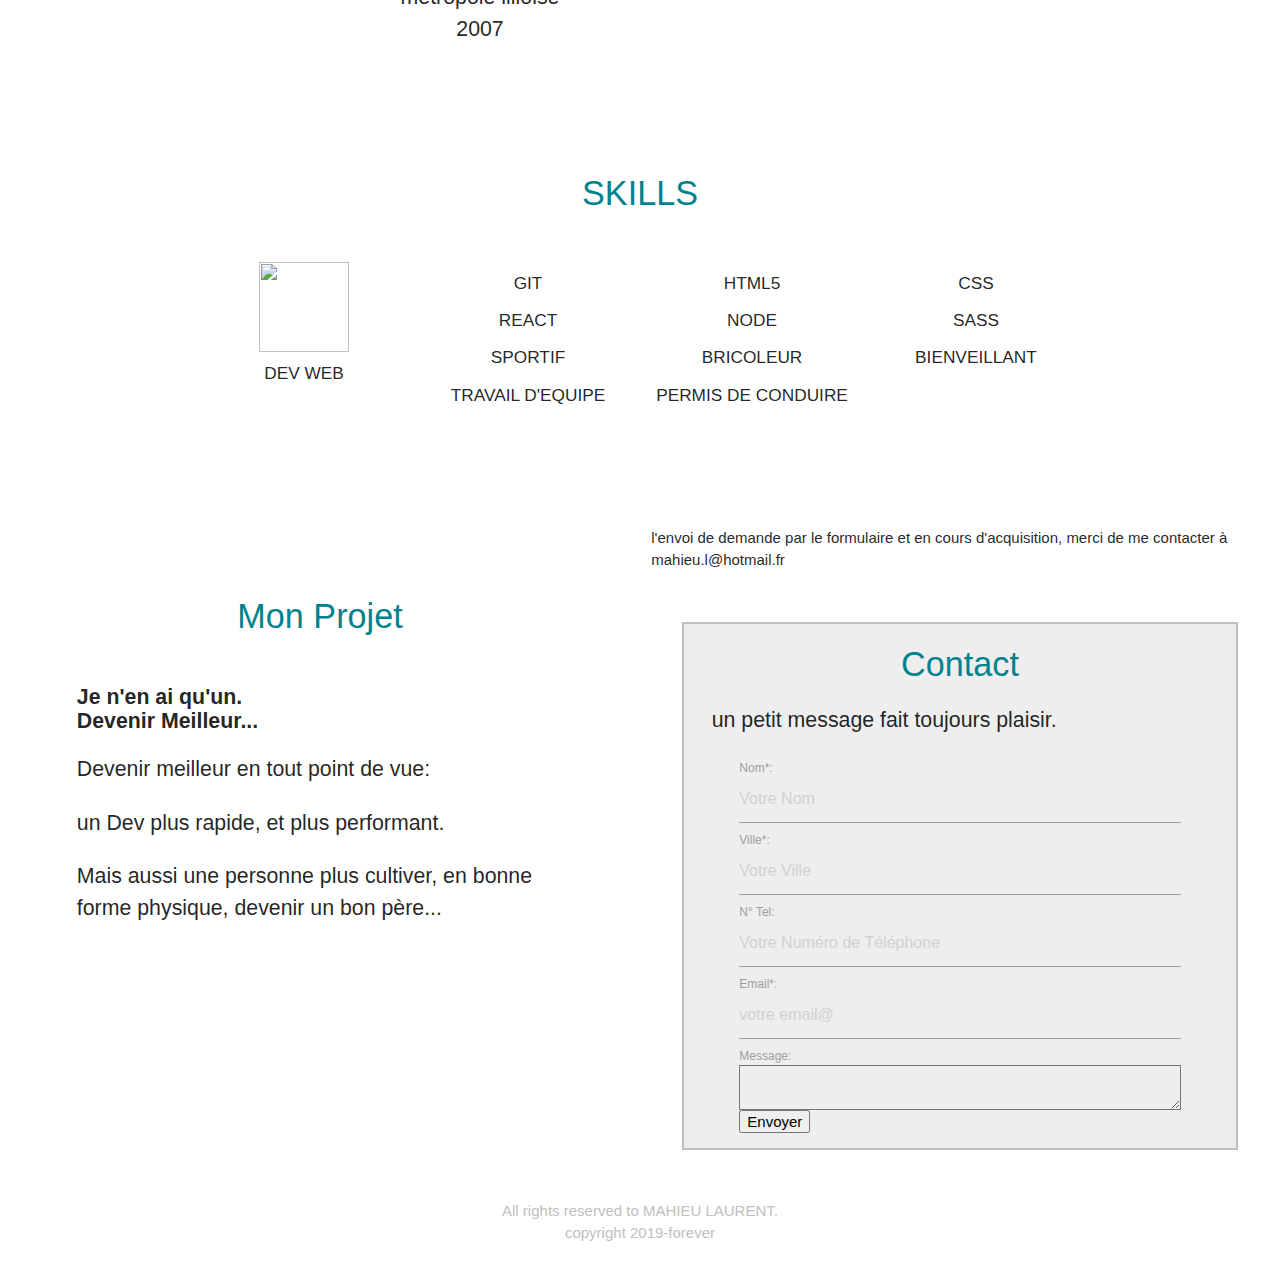
==== commit bf5e1b41: "navbar fixed" ====
--- a/index.html
+++ b/index.html
@@ -15,28 +15,31 @@
 	
 	
 	<body>
-		<nav class="cyan darken-3" role="navigation">
-    <div class="nav-wrapper container">
-	  <ul class="right hide-on-med-and-down">
-        <li><a href="#profil">mon Profil</a></li>
-        <li><a href="#bio">ma Bio</a></li>
-        <li><a href="#works">mes Experiences</a></li>
-        <li><a href="#skills">mes Capacités</a></li>
-        <li><a href="#project">mes Projets</a></li>
-        <li><a href="#contact">Contact</a></li>
-      </ul>
+		<div class="navbar-fixed">
+			
+			<nav class="cyan darken-3" role="navigation">
+    			<div class="nav-wrapper container">
+					<ul class="right hide-on-med-and-down">
+						<li><a href="#profil">mon Profil</a></li>
+						<li><a href="#bio">ma Bio</a></li>
+						<li><a href="#works">mes Experiences</a></li>
+						<li><a href="#skills">mes Capacités</a></li>
+						<li><a href="#project">mes Projets</a></li>
+						<li><a href="#contact">Contact</a></li>
+					</ul>
 
-      <ul id="nav-mobile" class="sidenav">
-		<li><a href="#profil">mon Profil</a></li>
-		<li><a href="#bio">ma Bio</a></li>
-        <li><a href="#works">mes Experiences</a></li>
-        <li><a href="#skills">mes Capacités</a></li>
-        <li><a href="#project">mes Projets</a></li>
-        <li><a href="#contact">Contact</a></li>
-      </ul>
-      <a href="#" data-target="nav-mobile" class="sidenav-trigger"><i class="material-icons">menu</i></a>
-    </div>
-  </nav>
+					<ul id="nav-mobile" class="sidenav">
+						<li><a href="#profil">mon Profil</a></li>
+						<li><a href="#bio">ma Bio</a></li>
+						<li><a href="#works">mes Experiences</a></li>
+						<li><a href="#skills">mes Capacités</a></li>
+						<li><a href="#project">mes Projets</a></li>
+						<li><a href="#contact">Contact</a></li>
+					</ul>
+      				<a href="#" data-target="nav-mobile" class="sidenav-trigger"><i class="material-icons">menu</i></a>
+    			</div>
+			</nav>
+		</div>  
 	<div class="row">
 		<div id="profil" class="col s12 l6 center">
 			<img src="img/profil.jpg" alt="photo de moi" />
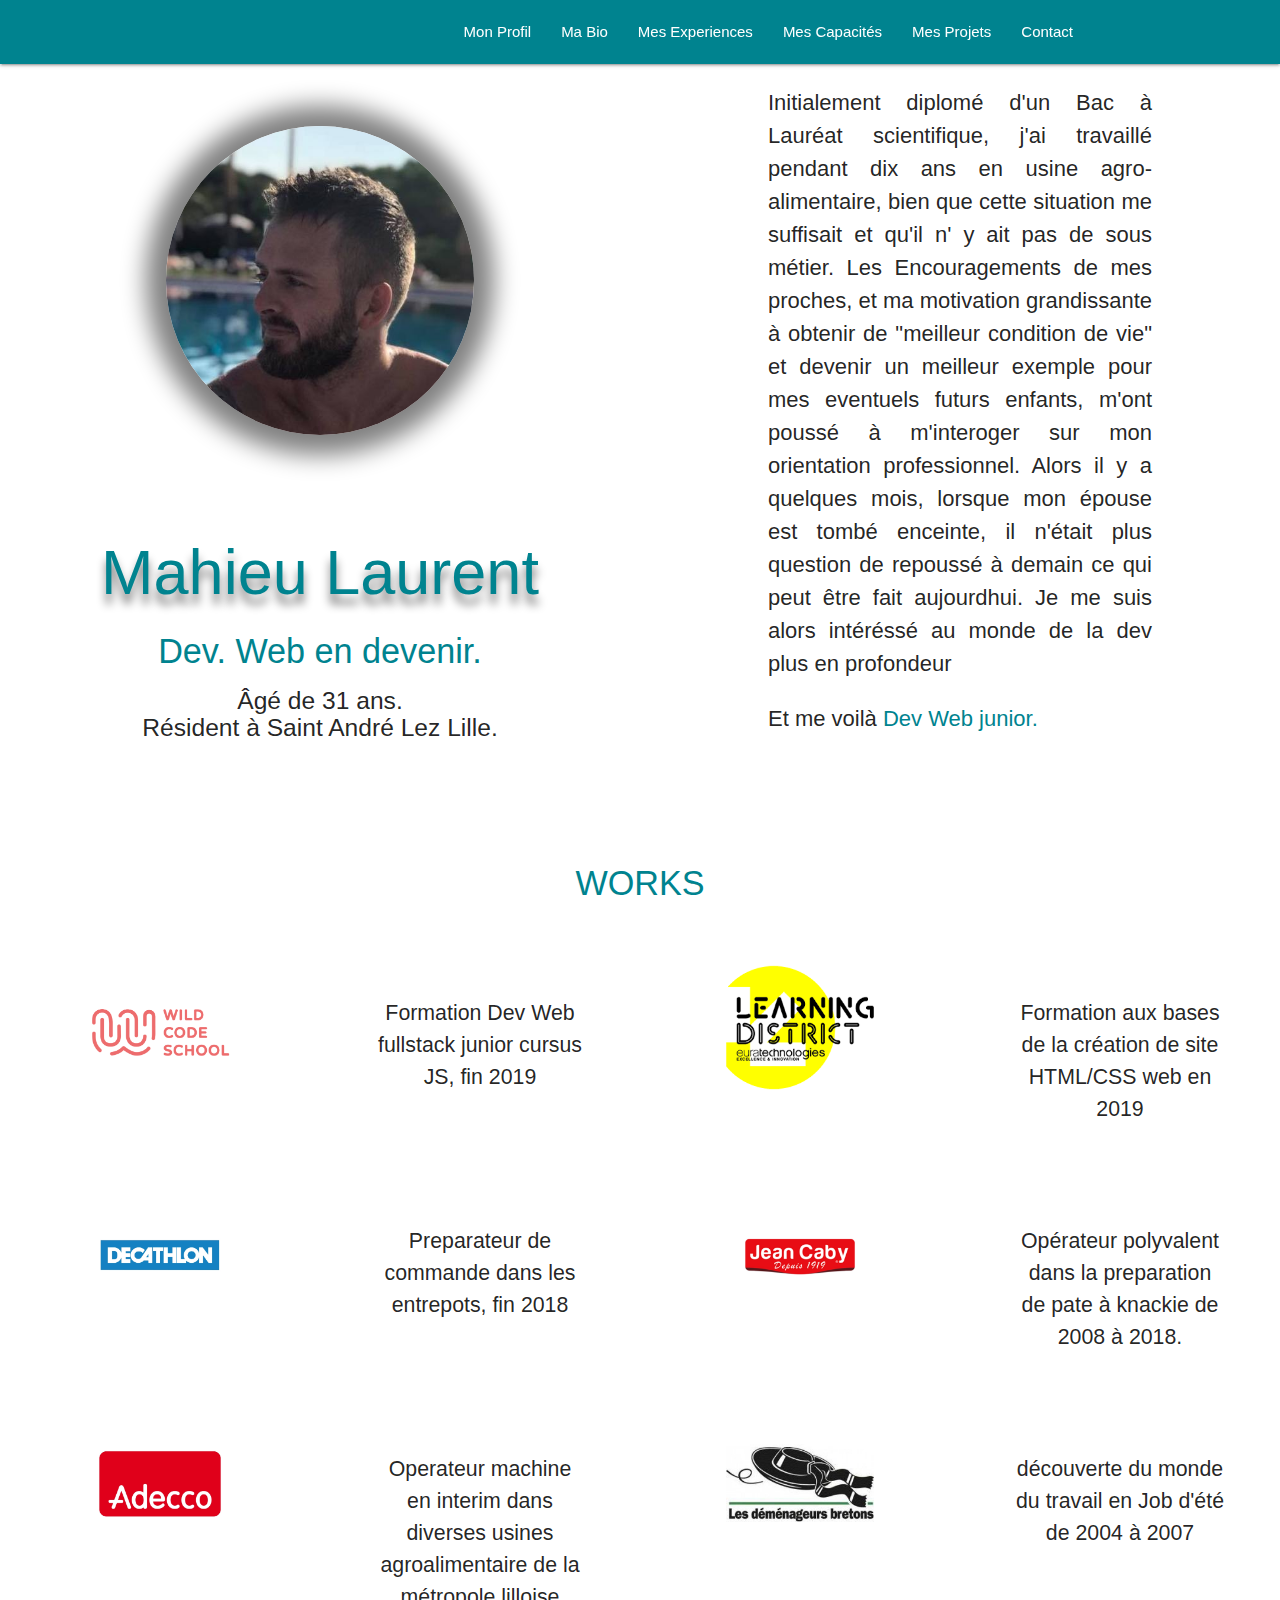
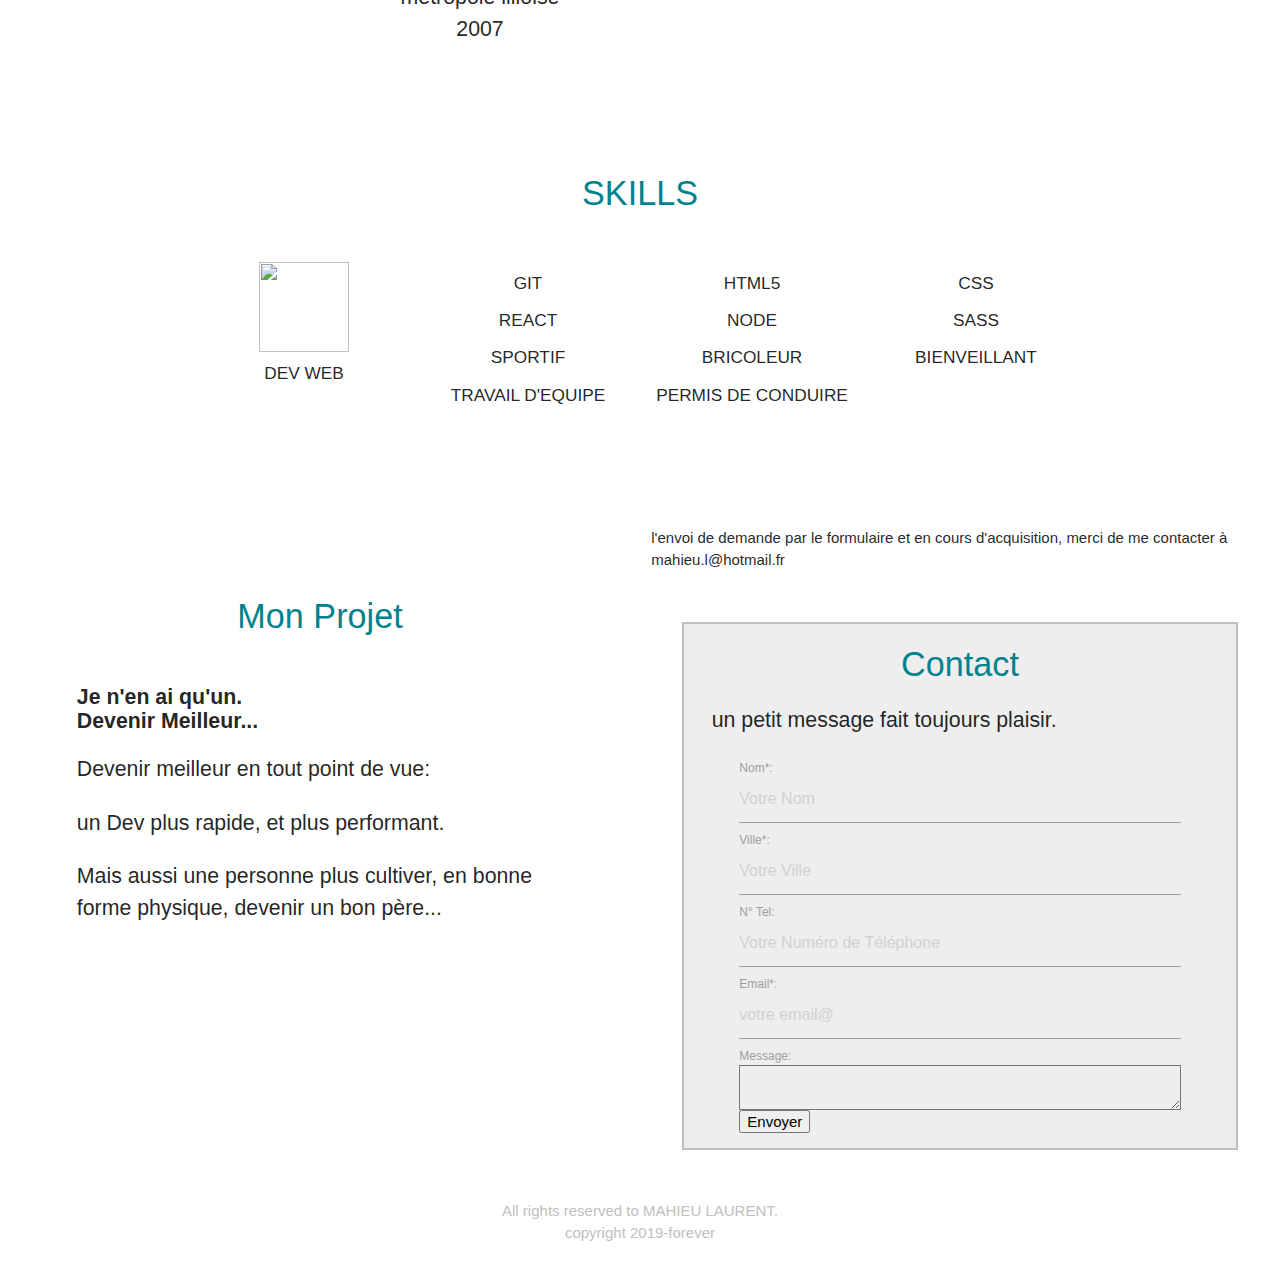
==== commit 15c8d206: "correction faute ortho" ====
--- a/index.html
+++ b/index.html
@@ -20,20 +20,20 @@
 			<nav class="cyan darken-3" role="navigation">
     			<div class="nav-wrapper container">
 					<ul class="right hide-on-med-and-down">
-						<li><a href="#profil">mon Profil</a></li>
-						<li><a href="#bio">ma Bio</a></li>
-						<li><a href="#works">mes Experiences</a></li>
-						<li><a href="#skills">mes Capacités</a></li>
-						<li><a href="#project">mes Projets</a></li>
+						<li><a href="#profil">Mon Profil</a></li>
+						<li><a href="#bio">Ma Bio</a></li>
+						<li><a href="#works">Mes Experiences</a></li>
+						<li><a href="#skills">Mes Capacités</a></li>
+						<li><a href="#project">Mes Projets</a></li>
 						<li><a href="#contact">Contact</a></li>
 					</ul>
 
 					<ul id="nav-mobile" class="sidenav">
-						<li><a href="#profil">mon Profil</a></li>
-						<li><a href="#bio">ma Bio</a></li>
-						<li><a href="#works">mes Experiences</a></li>
-						<li><a href="#skills">mes Capacités</a></li>
-						<li><a href="#project">mes Projets</a></li>
+						<li><a href="#profil">Mon Profil</a></li>
+						<li><a href="#bio">Ma Bio</a></li>
+						<li><a href="#works">Mes Experiences</a></li>
+						<li><a href="#skills">Mes Capacités</a></li>
+						<li><a href="#project">Mes Projets</a></li>
 						<li><a href="#contact">Contact</a></li>
 					</ul>
       				<a href="#" data-target="nav-mobile" class="sidenav-trigger"><i class="material-icons">menu</i></a>
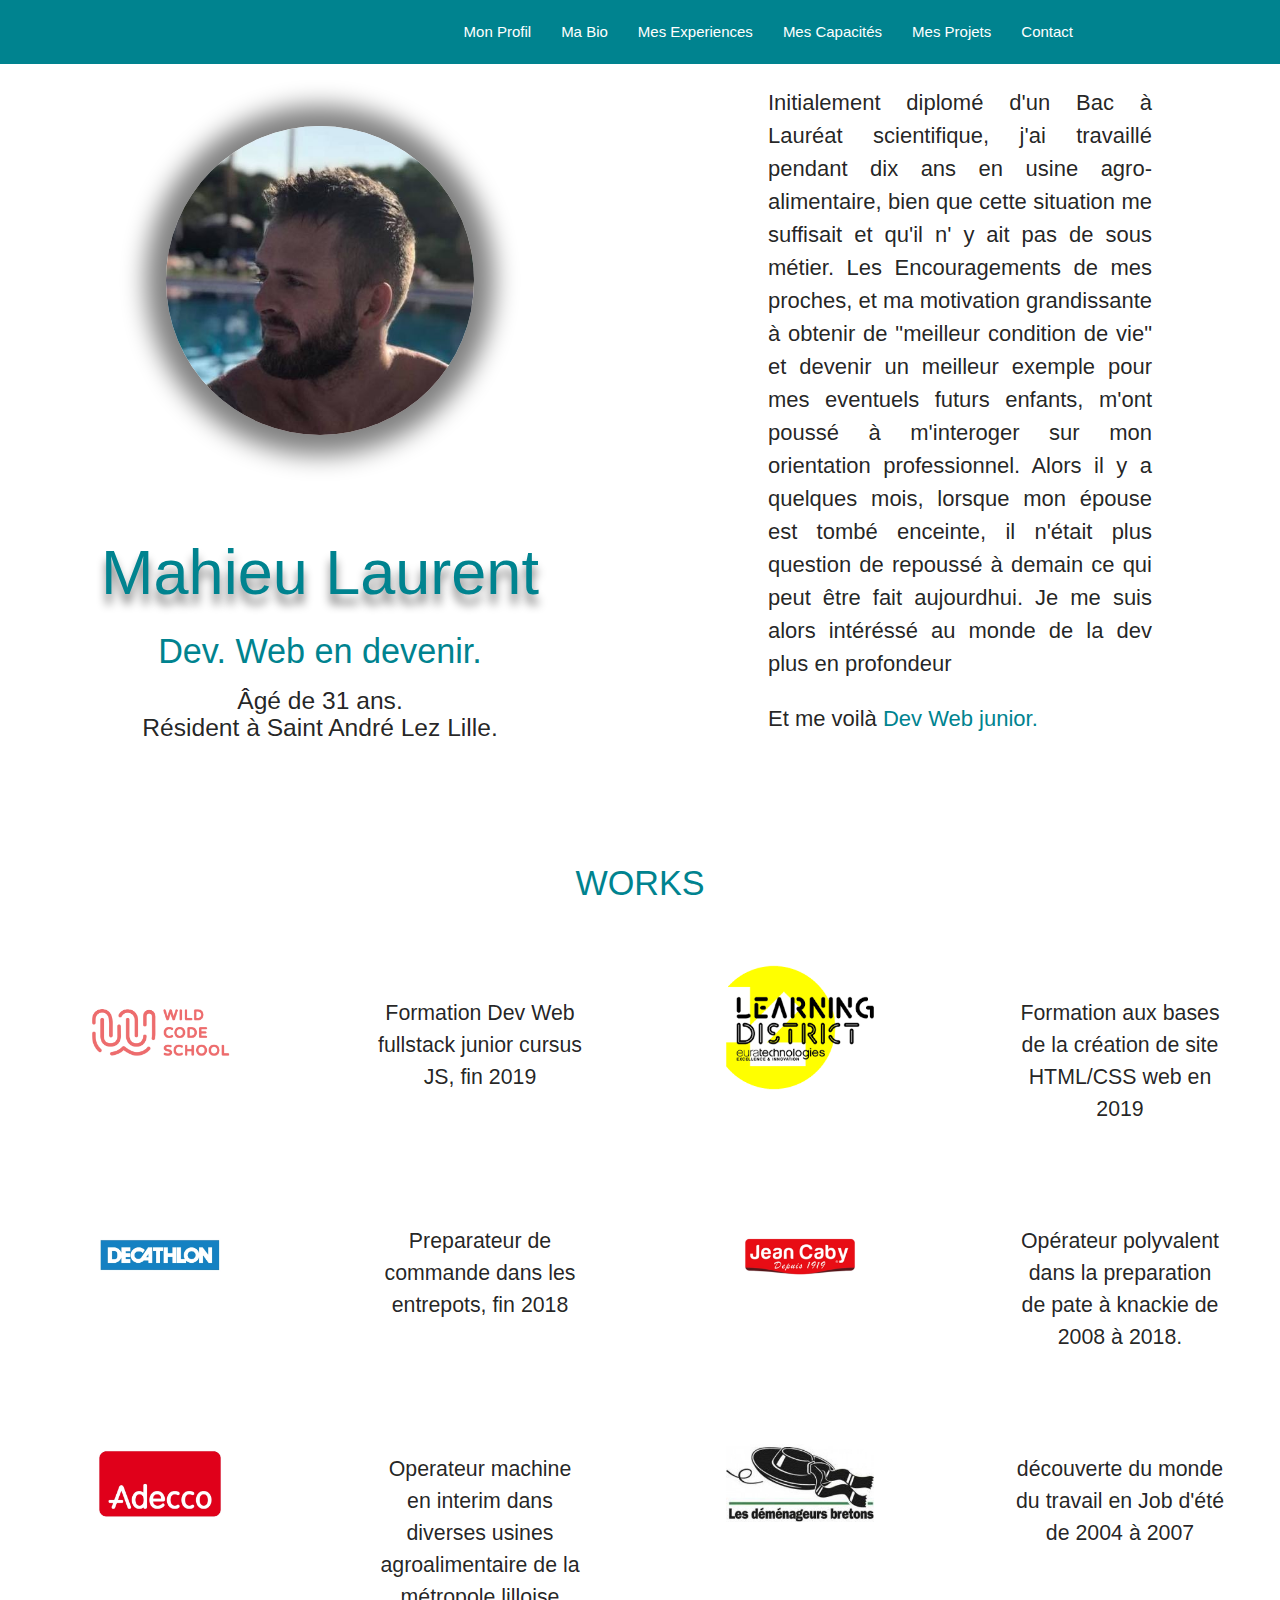
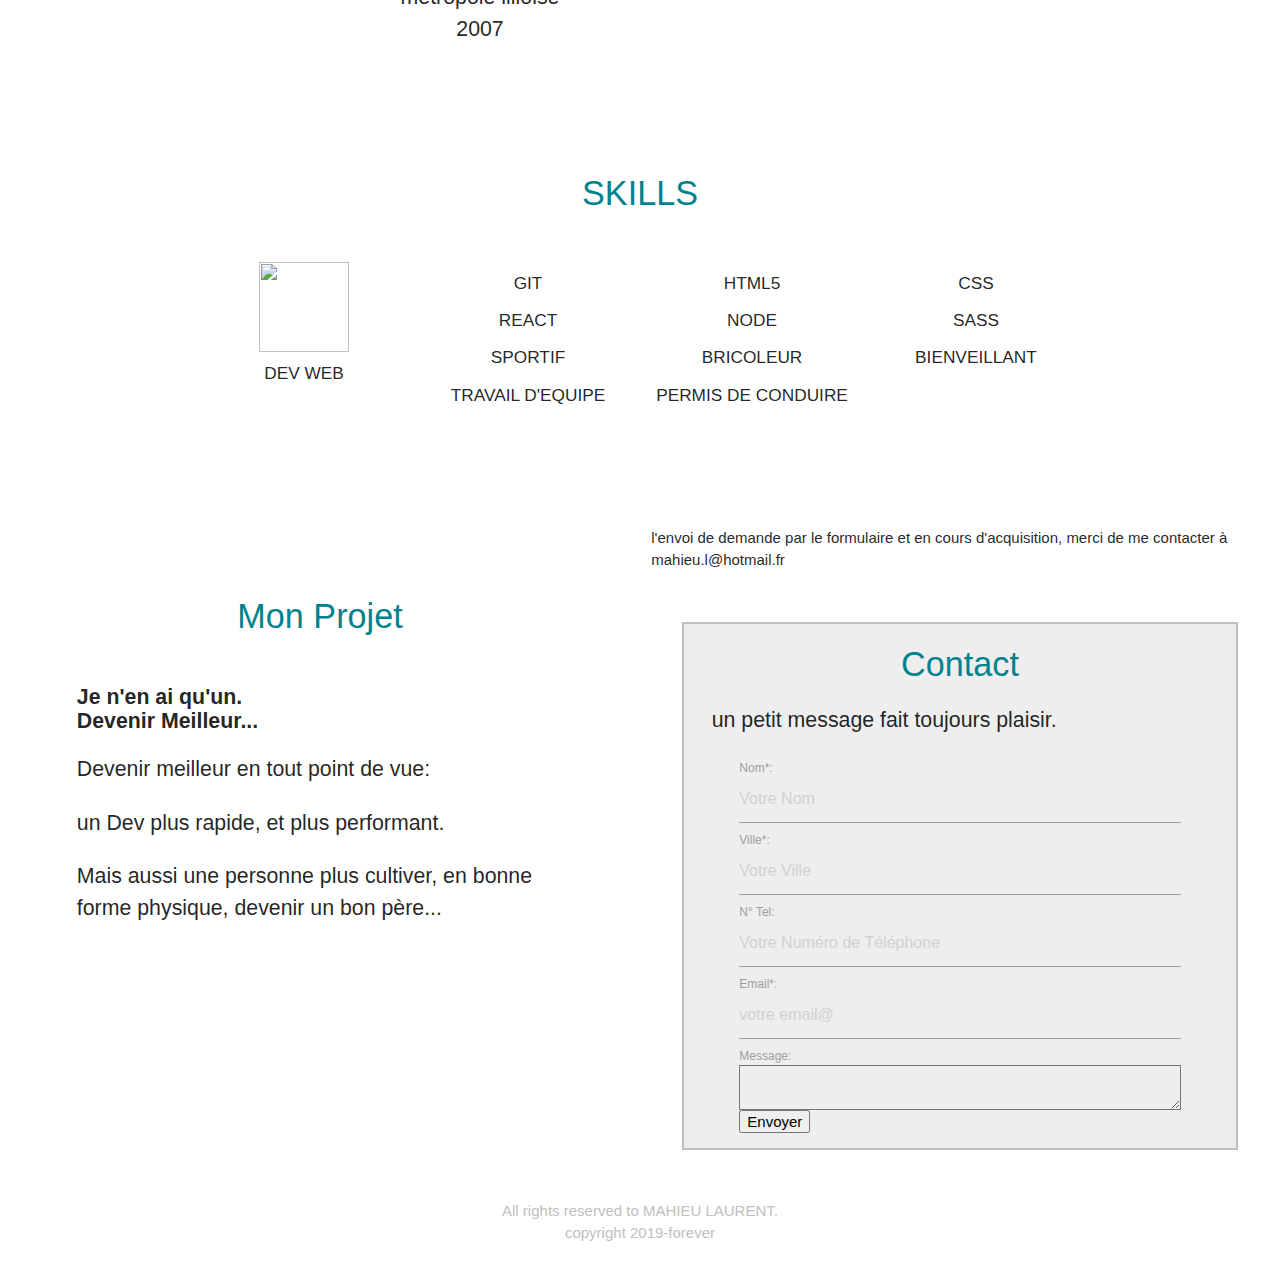
==== commit 0f2bdd1d: "supp du nav fixed car bloque les liens nav" ====
--- a/index.html
+++ b/index.html
@@ -15,7 +15,6 @@
 	
 	
 	<body>
-		<div class="navbar-fixed">
 			
 			<nav class="cyan darken-3" role="navigation">
     			<div class="nav-wrapper container">
@@ -39,7 +38,6 @@
       				<a href="#" data-target="nav-mobile" class="sidenav-trigger"><i class="material-icons">menu</i></a>
     			</div>
 			</nav>
-		</div>  
 	<div class="row">
 		<div id="profil" class="col s12 l6 center">
 			<img src="img/profil.jpg" alt="photo de moi" />
